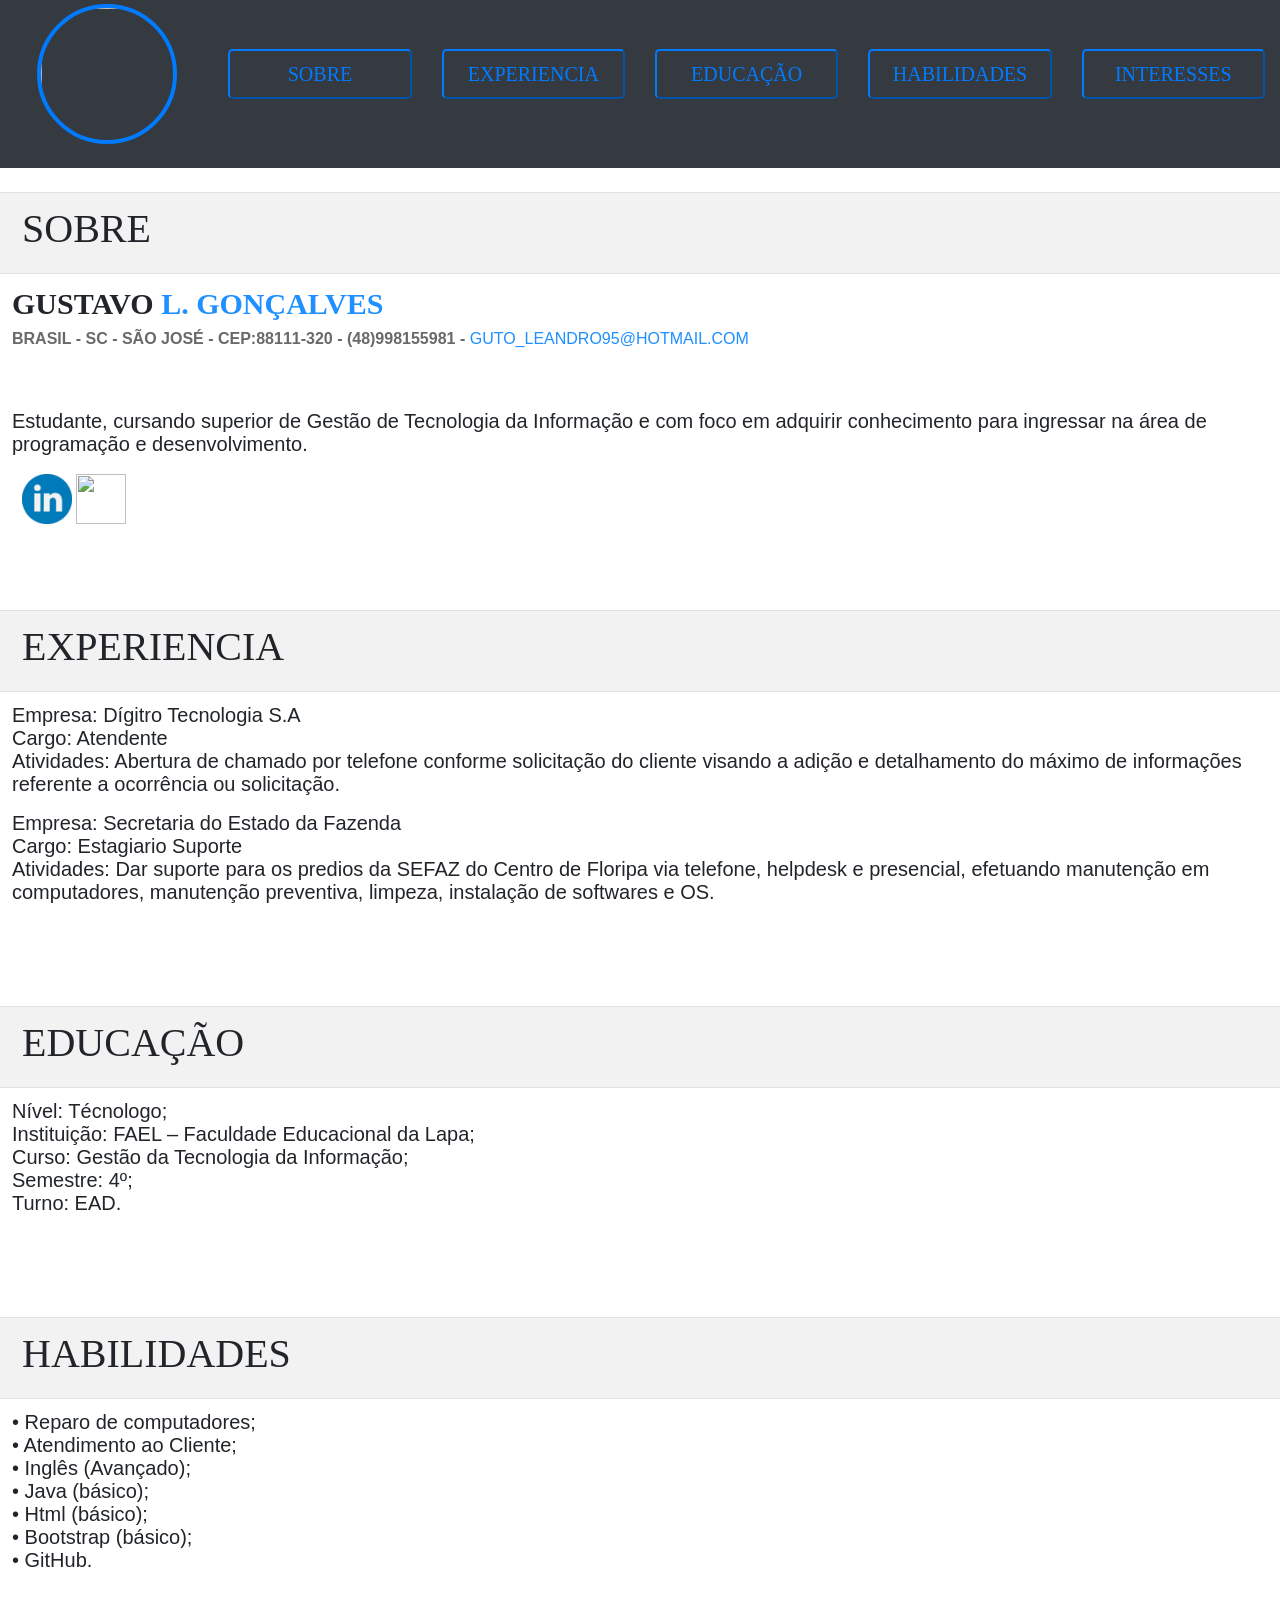
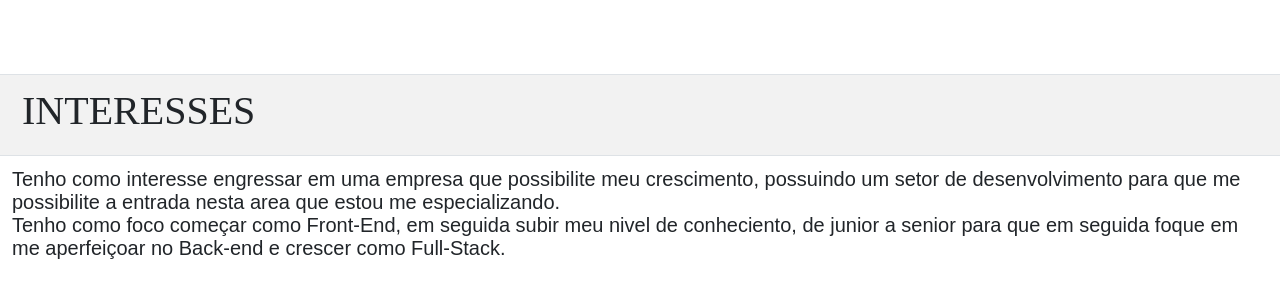
==== pages/index.html @ c0d6873c "Atualiando bootstrap para ultima versao" ====
<html>

<head>

    <meta charset="UTF-8" />
    <meta name="viewport" content="width=device-width, initial-scale=1" />
    <meta http-equiv="X-UA-Compatible" content="ie=edge">
    <link rel="stylesheet" href="https://maxcdn.bootstrapcdn.com/bootstrap/4.3.1/css/bootstrap.min.css">
    <script src="https://code.jquery.com/jquery-3.3.1.slim.min.js" integrity="sha384-q8i/X+965DzO0rT7abK41JStQIAqVgRVzpbzo5smXKp4YfRvH+8abtTE1Pi6jizo" crossorigin="anonymous"></script>
<script src="https://cdnjs.cloudflare.com/ajax/libs/popper.js/1.14.7/umd/popper.min.js" integrity="sha384-UO2eT0CpHqdSJQ6hJty5KVphtPhzWj9WO1clHTMGa3JDZwrnQq4sF86dIHNDz0W1" crossorigin="anonymous"></script>
<script src="https://stackpath.bootstrapcdn.com/bootstrap/4.3.1/js/bootstrap.min.js" integrity="sha384-JjSmVgyd0p3pXB1rRibZUAYoIIy6OrQ6VrjIEaFf/nJGzIxFDsf4x0xIM+B07jRM" crossorigin="anonymous"></script>
    <link rel="stylesheet" href="https://maxcdn.bootstrapcdn.com/bootstrap/3.3.7/css/bootstrap-theme.min.css">
    <link rel="shortcut icon" type="imagem/x-icon" href="../favicon/favicon.ico" />
    <link rel="stylesheet" href="..css//mystyle.css">

</head>
<title>
    Meu Site
</title>

<body>
    <div class="conteiner-fluid" style="background-color: rgb(52, 58, 64)">
        <nav style="font-family: bold; width: 100%">

            <div class="row" style="width: 100%; margin-left: 0%">
                <div class="col-md-2" align="center">
                    <img class="img-fluid" width="140px" height="140px"
                        style="margin-top: 2%; border-radius: 50%;  border:solid #007bff; border-width: 4px"
                        src="https://avatars3.githubusercontent.com/u/47496523?s=400&u=682bcbedc2f1be033e151227039a6535fe7f390c&v=4">
                </div>

                <div class="col-md-2" style="margin-top: 3.8%" align="center">
                    <span>
                            <a href="#sobre">
                                    <button class="btn-lg btn-outline-primary btn-block" 
                                        style="background-color: transparent">
                                        SOBRE
                                    </button>
                                </a>
                    </span>
                </div>
                <div class="col-md-2" style="margin-top: 3.8%" align="center">
                    <span>
                            <a href="#experiencia">
                                    <button class="btn-lg btn-outline-primary btn-block" 
                                        style="background-color: transparent">
                                        EXPERIENCIA
                                    </button>
                                </a>
                    </span>
                </div>
                <div class="col-md-2" style="margin-top: 3.8%" align="center">
                    <span>
                            <a href="#educacao">
                                    <button class="btn-lg btn-outline-primary btn-block"
                                        style="background-color: transparent">
                                        EDUCAÇÃO
                                    </button>
                                </a>
                    </span>
                </div>
                <div class="col-md-2" style="margin-top: 3.8%" align="center">
                    <span>
                            <a href="#habilidades">
                                    <button class="btn-lg btn-outline-primary btn-block" 
                                        style="background-color: transparent">
                                        HABILIDADES
                                    </button>
                                </a>
                    </span>
                </div>
                <div class="col-md-2" style="margin-top: 3.8%" align="center">
                    <span>
                        <a href="#interesses">
                            <button class="btn-lg btn-outline-primary btn-block" 
                                style="background-color: transparent">
                                INTERESSES
                            </button>
                        </a>
                    </span>
                </div>


            </div>
            <br>

        </nav>
    </div>
    <div class="conteiner-fluid" style="margin-top: 0px;">




        <div style="margin-left: 0px;">
            <table class="table table-hover table-striped">

                <section id="sobre">
                    <tr>
                        <th>
                            <h1 style="font-family:'Times New Roman', Times, serif; margin-left: 10px">
                                SOBRE
                            </h1>
                        </th>
                    </tr>
                    <br>
                    <tr>
                        <td>
                            <h1 style="font-size: 30px; font-family:bold">
                                <strong>GUSTAVO</strong>

                                <span style="font-size: 30px; color: dodgerblue">
                                    <strong>L. GONÇALVES</strong>

                                </span>
                            </h1>

                            <div>
                                <span style="color: dimgray">
                                    <Strong> BRASIL - SC - SÃO JOSÉ - CEP:88111-320 - (48)998155981 -</Strong>
                                </span>
                                <span style="color: dodgerblue">
                                    GUTO_LEANDRO95@HOTMAIL.COM
                                </span>

                            </div>

                            <div class="lead" style="margin-top: 5%">

                                Estudante, cursando superior de Gestão de Tecnologia da Informação e com
                                foco em adquirir conhecimento para ingressar na área de programação e
                                desenvolvimento.


                            </div>

                            <br>
                            <a target="_blank" href="https://linkedin.com/in/gustavo-leandro-gonçalves-37b6bb128/"
                                style="margin-top: 5%; margin-left: 10px">
                                <img class="img-fluid" width="50px" height="50px"
                                    src="[data-uri]">
                            </a>
                            <a target="_blank" href="https://github.com/gustavo-lg" style="margin-top: 5%">
                                <img class="img-fluid" width="50px" height="50px"
                                    src="https://image.flaticon.com/icons/svg/25/25231.svg">
                            </a>
                        </td>
                    </tr>


                </section>
            </table>

            <table class="table table-hover table-striped">
                <section id="experiencia" style="margin-top: 25px; margin-bottom: 50px">
                    <tr>
                        <th>
                            <h1 style="font-family:'Times New Roman', Times, serif; margin-left: 10px">
                                EXPERIENCIA
                            </h1>
                        </th>
                    </tr>
                    <BR>
                    <tr>
                        <td>


                            <p class="lead">
                                <b>Empresa:</b> Dígitro Tecnologia S.A
                                <br>
                                <b> Cargo:</b> Atendente
                                <br>
                                <b> Atividades:</b> Abertura de chamado por telefone conforme solicitação do
                                cliente
                                visando
                                a
                                adição e detalhamento do máximo de informações referente a ocorrência ou
                                solicitação.
                            </p>

                            <p class="lead">
                                <b> Empresa:</b> Secretaria do Estado da Fazenda
                                <br>
                                <b> Cargo:</b> Estagiario Suporte
                                <br>
                                <b> Atividades:</b> Dar suporte para os predios da SEFAZ do Centro de Floripa via
                                telefone,
                                helpdesk e presencial, efetuando manutenção em computadores, manutenção
                                preventiva,
                                limpeza, instalação de softwares e OS.
                            </p>


                        </td>
                    </tr>
                </section>
            </table>

            <table class="table table-hover table-striped">
                <section id="educacao" style="margin-top: 25px; margin-bottom: 50px">
                    <tr>
                        <th>
                            <h1 style="font-family:'Times New Roman', Times, serif; margin-left: 10px">
                                EDUCAÇÃO
                            </h1>
                        </th>
                    </tr>
                    <BR>
                    <tr>
                        <td>

                            <p class="lead">
                                Nível: Técnologo;
                                <br>
                                Instituição: FAEL – Faculdade Educacional da Lapa;
                                <br>
                                Curso: Gestão da Tecnologia da Informação;
                                <br>
                                Semestre: 4º;
                                <br>
                                Turno: EAD.

                            </p>

                        </td>
                    </tr>
                </section>
            </table>

            <table class="table table-hover table-striped">
                <section id="habilidades" style="margin-top: 25px; margin-bottom: 50px">
                    <tr>
                        <th>
                            <h1 style="font-family:'Times New Roman', Times, serif; margin-left: 10px">
                                HABILIDADES
                            </h1>
                        </th>
                    </tr>
                    <BR>
                    <tr>
                        <td>

                            <p class="lead">
                                • Reparo de computadores;
                                <br>
                                • Atendimento ao Cliente;
                                <br>
                                • Inglês (Avançado);
                                <br>
                                • Java (básico);
                                <br>
                                • Html (básico);
                                <br>
                                • Bootstrap (básico);
                                <br>
                                • GitHub.

                            </p>

                        </td>
                    </tr>
                </section>
            </table>

            <table class="table table-hover table-striped">
                <section id="interesses" style="margin-top: 25px; margin-bottom: 50px">
                    <tr>
                        <th>
                            <h1 style="font-family:'Times New Roman', Times, serif; margin-left: 10px">
                                INTERESSES
                            </h1>
                        </th>

                    </tr>
                    <BR>
                    <tr>
                        <td>

                            <p class="lead">
                                Tenho como interesse engressar em uma empresa que possibilite meu crescimento,
                                possuindo um setor de desenvolvimento para que me possibilite a entrada
                                nesta area que estou me especializando.
                                <br>
                                Tenho como foco começar como Front-End, em seguida subir meu nivel de
                                conheciento,
                                de junior a senior para que em seguida foque em me aperfeiçoar no Back-end e
                                crescer
                                como Full-Stack.

                            </p>

                        </td>
                    </tr>
                </section>
            </table>

        </div>

    </div>

</body>



</html>
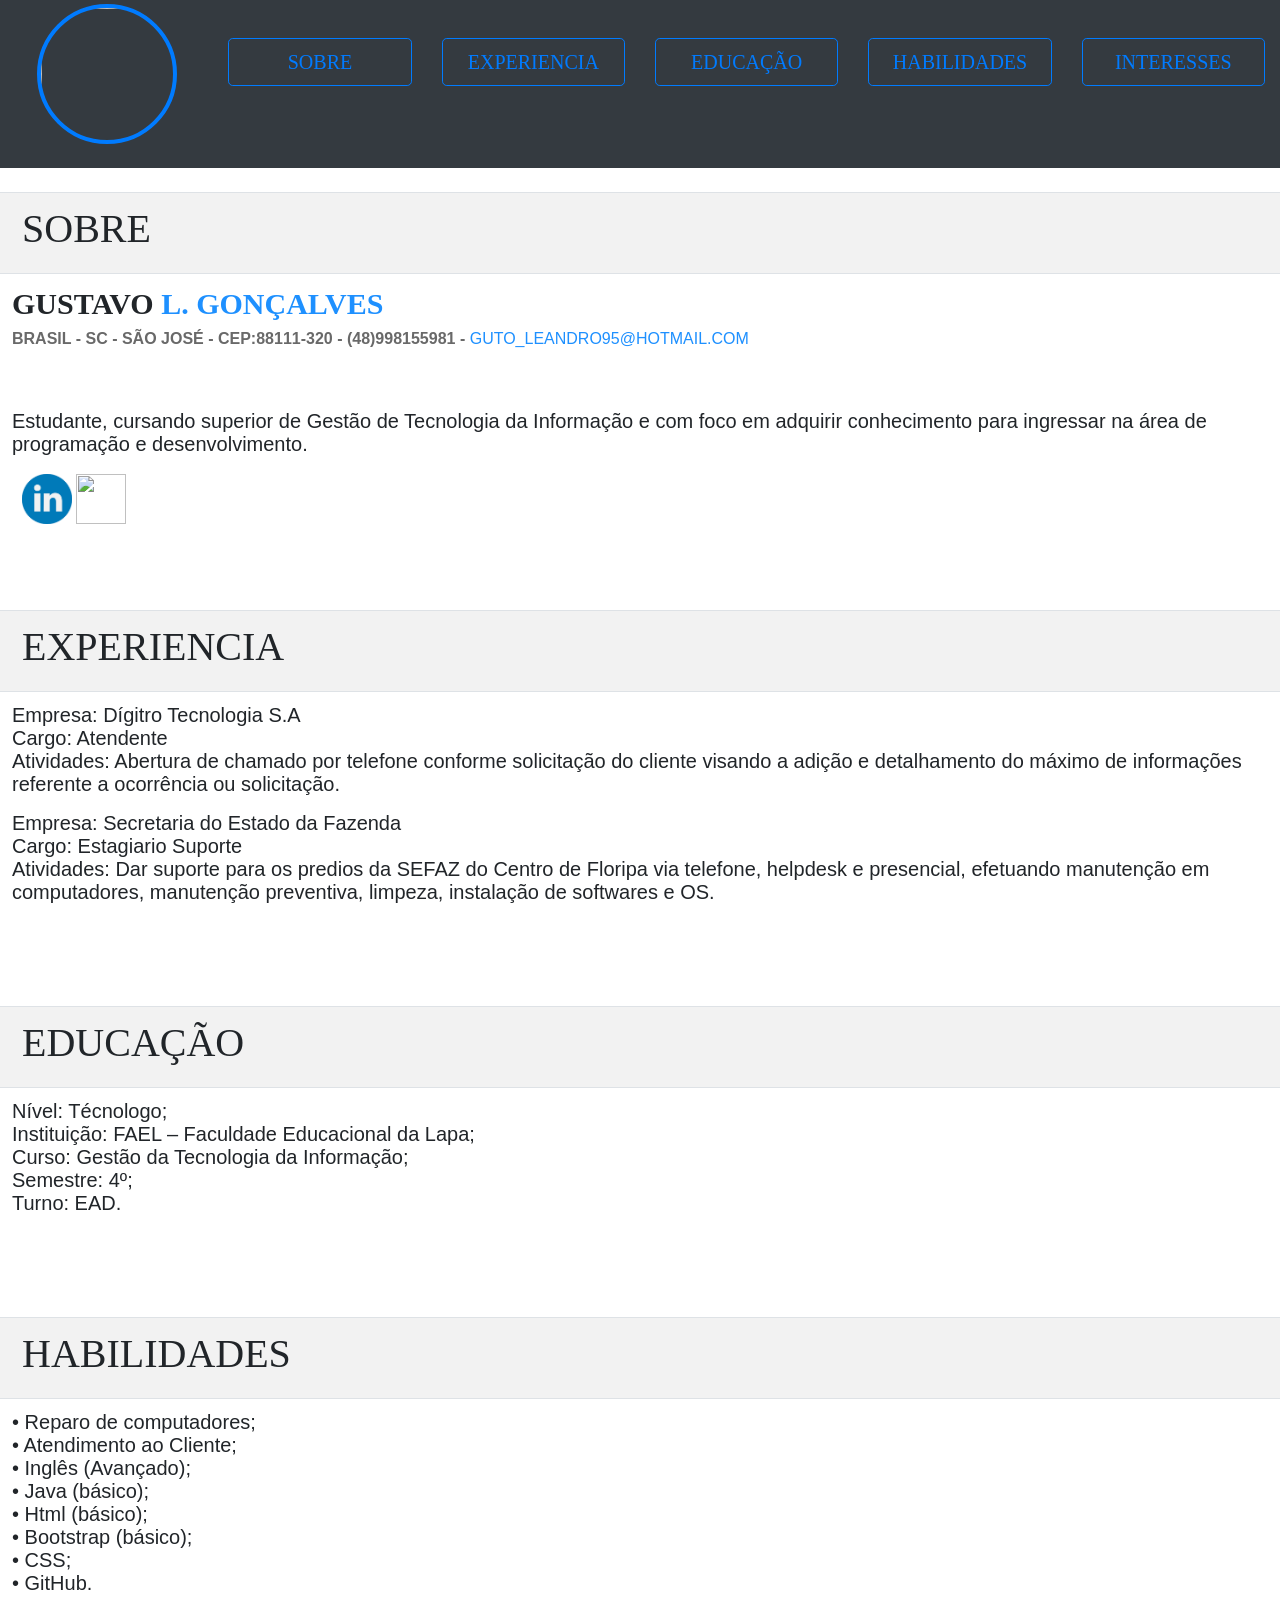
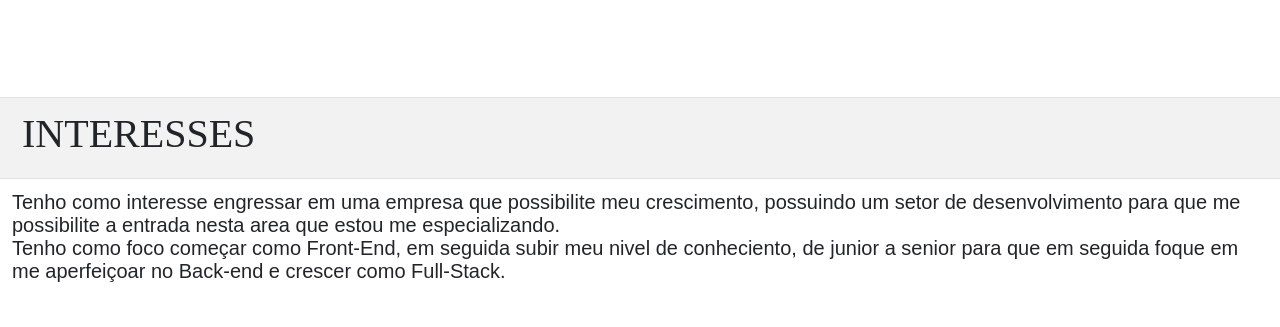
==== commit 6c690c96: "Corrigindo btn para funcionalidade outline e btn-lg funcionarem corretamente." ====
--- a/pages/index.html
+++ b/pages/index.html
@@ -6,9 +6,15 @@
     <meta name="viewport" content="width=device-width, initial-scale=1" />
     <meta http-equiv="X-UA-Compatible" content="ie=edge">
     <link rel="stylesheet" href="https://maxcdn.bootstrapcdn.com/bootstrap/4.3.1/css/bootstrap.min.css">
-    <script src="https://code.jquery.com/jquery-3.3.1.slim.min.js" integrity="sha384-q8i/X+965DzO0rT7abK41JStQIAqVgRVzpbzo5smXKp4YfRvH+8abtTE1Pi6jizo" crossorigin="anonymous"></script>
-<script src="https://cdnjs.cloudflare.com/ajax/libs/popper.js/1.14.7/umd/popper.min.js" integrity="sha384-UO2eT0CpHqdSJQ6hJty5KVphtPhzWj9WO1clHTMGa3JDZwrnQq4sF86dIHNDz0W1" crossorigin="anonymous"></script>
-<script src="https://stackpath.bootstrapcdn.com/bootstrap/4.3.1/js/bootstrap.min.js" integrity="sha384-JjSmVgyd0p3pXB1rRibZUAYoIIy6OrQ6VrjIEaFf/nJGzIxFDsf4x0xIM+B07jRM" crossorigin="anonymous"></script>
+    <script src="https://code.jquery.com/jquery-3.3.1.slim.min.js"
+        integrity="sha384-q8i/X+965DzO0rT7abK41JStQIAqVgRVzpbzo5smXKp4YfRvH+8abtTE1Pi6jizo"
+        crossorigin="anonymous"></script>
+    <script src="https://cdnjs.cloudflare.com/ajax/libs/popper.js/1.14.7/umd/popper.min.js"
+        integrity="sha384-UO2eT0CpHqdSJQ6hJty5KVphtPhzWj9WO1clHTMGa3JDZwrnQq4sF86dIHNDz0W1"
+        crossorigin="anonymous"></script>
+    <script src="https://stackpath.bootstrapcdn.com/bootstrap/4.3.1/js/bootstrap.min.js"
+        integrity="sha384-JjSmVgyd0p3pXB1rRibZUAYoIIy6OrQ6VrjIEaFf/nJGzIxFDsf4x0xIM+B07jRM"
+        crossorigin="anonymous"></script>
     <link rel="stylesheet" href="https://maxcdn.bootstrapcdn.com/bootstrap/3.3.7/css/bootstrap-theme.min.css">
     <link rel="shortcut icon" type="imagem/x-icon" href="../favicon/favicon.ico" />
     <link rel="stylesheet" href="..css//mystyle.css">
@@ -22,62 +28,28 @@
     <div class="conteiner-fluid" style="background-color: rgb(52, 58, 64)">
         <nav style="font-family: bold; width: 100%">
 
-            <div class="row" style="width: 100%; margin-left: 0%">
-                <div class="col-md-2" align="center">
-                    <img class="img-fluid" width="140px" height="140px"
+            <div class="row" style="width: 100%; margin-left: 0%" align="center">
+                <div id="center" class="col-md-2">
+                    <img id="center" class="img-fluid" width="140px" height="140px"
                         style="margin-top: 2%; border-radius: 50%;  border:solid #007bff; border-width: 4px"
                         src="https://avatars3.githubusercontent.com/u/47496523?s=400&u=682bcbedc2f1be033e151227039a6535fe7f390c&v=4">
                 </div>
 
-                <div class="col-md-2" style="margin-top: 3.8%" align="center">
-                    <span>
-                            <a href="#sobre">
-                                    <button class="btn-lg btn-outline-primary btn-block" 
-                                        style="background-color: transparent">
-                                        SOBRE
-                                    </button>
-                                </a>
-                    </span>
-                </div>
-                <div class="col-md-2" style="margin-top: 3.8%" align="center">
-                    <span>
-                            <a href="#experiencia">
-                                    <button class="btn-lg btn-outline-primary btn-block" 
-                                        style="background-color: transparent">
-                                        EXPERIENCIA
-                                    </button>
-                                </a>
-                    </span>
-                </div>
-                <div class="col-md-2" style="margin-top: 3.8%" align="center">
-                    <span>
-                            <a href="#educacao">
-                                    <button class="btn-lg btn-outline-primary btn-block"
-                                        style="background-color: transparent">
-                                        EDUCAÇÃO
-                                    </button>
-                                </a>
-                    </span>
-                </div>
-                <div class="col-md-2" style="margin-top: 3.8%" align="center">
-                    <span>
-                            <a href="#habilidades">
-                                    <button class="btn-lg btn-outline-primary btn-block" 
-                                        style="background-color: transparent">
-                                        HABILIDADES
-                                    </button>
-                                </a>
-                    </span>
-                </div>
-                <div class="col-md-2" style="margin-top: 3.8%" align="center">
-                    <span>
-                        <a href="#interesses">
-                            <button class="btn-lg btn-outline-primary btn-block" 
-                                style="background-color: transparent">
-                                INTERESSES
-                            </button>
-                        </a>
-                    </span>
+                <div class="col-md-2" style="margin-top: 3%" align="center" >
+                    
+                    <button onclick="location.href='#sobre'" class="btn btn-outline-primary btn-block btn-lg"> SOBRE </button>
+                </div>
+                <div class="col-md-2" style="margin-top: 3%" align="center">
+                        <button onclick="location.href='#experiencia'" class="btn btn-outline-primary btn-block btn-lg"> EXPERIENCIA </button>
+                </div>
+                <div class="col-md-2" style="margin-top: 3%" align="center">
+                        <button onclick="location.href='#educacao'" class="btn btn-outline-primary btn-block btn-lg"> EDUCAÇÃO </button>
+                </div>
+                <div class="col-md-2" style="margin-top: 3%" align="center">
+                        <button onclick="location.href='#habilidades'" class="btn btn-outline-primary btn-block btn-lg"> HABILIDADES </button>
+                </div>
+                <div class="col-md-2" style="margin-top: 3%" align="center">
+                        <button onclick="location.href='#interesses'" class="btn btn-outline-primary btn-block btn-lg"> INTERESSES </button>
                 </div>
 
 
@@ -252,6 +224,8 @@
                                 <br>
                                 • Bootstrap (básico);
                                 <br>
+                                • CSS;
+                                <br>
                                 • GitHub.
 
                             </p>
@@ -296,6 +270,7 @@
         </div>
 
     </div>
+    
 
 </body>
 
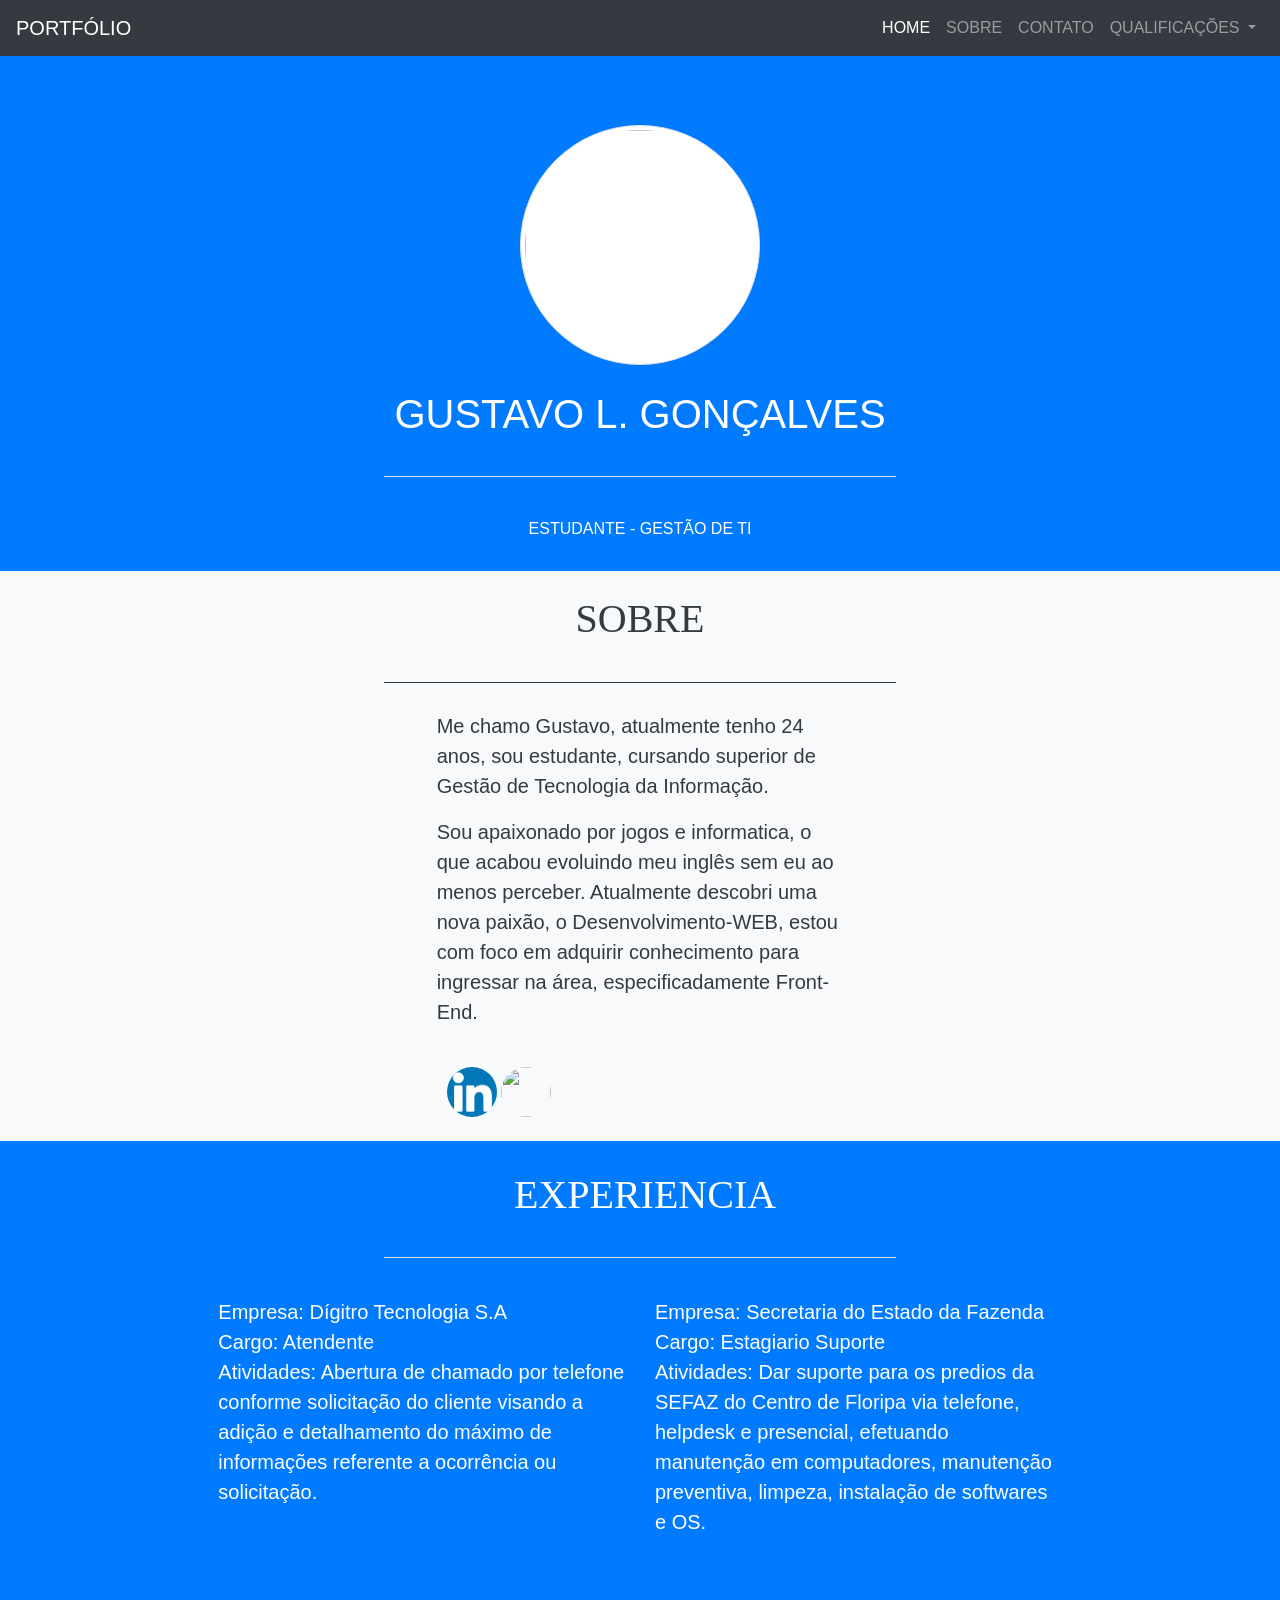
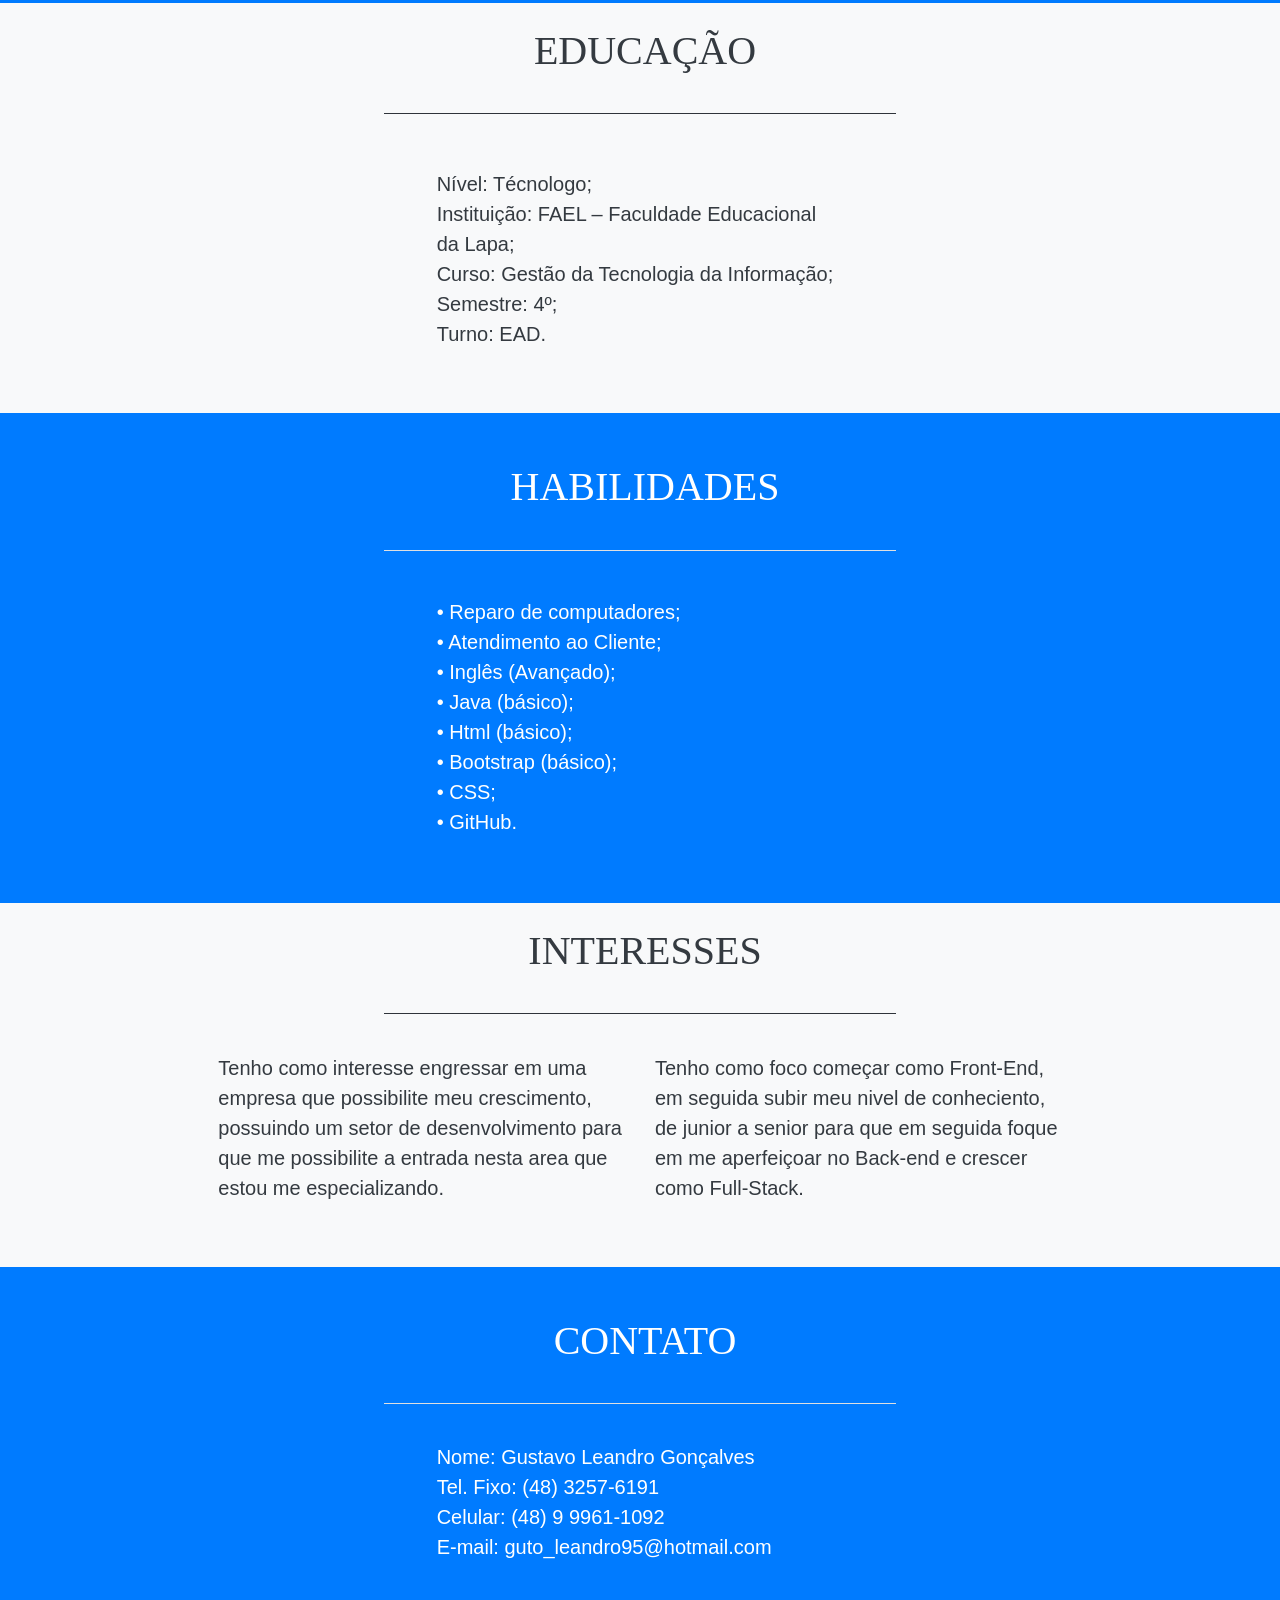
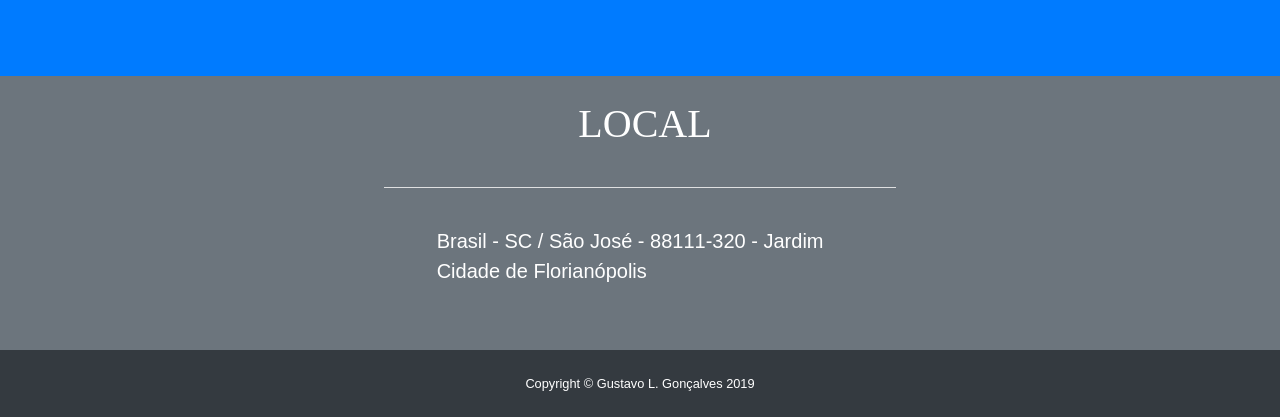
==== commit b09022ef: "Modificando toda a interface e adicionando navbar" ====
--- a/pages/index.html
+++ b/pages/index.html
@@ -19,258 +19,307 @@
     <link rel="shortcut icon" type="imagem/x-icon" href="../favicon/favicon.ico" />
     <link rel="stylesheet" href="..css//mystyle.css">
 
+    <style>
+        .container-fluid {
+            padding: 0px;
+        }
+    </style>
 </head>
 <title>
     Meu Site
 </title>
 
 <body>
-    <div class="conteiner-fluid" style="background-color: rgb(52, 58, 64)">
-        <nav style="font-family: bold; width: 100%">
-
-            <div class="row" style="width: 100%; margin-left: 0%" align="center">
-                <div id="center" class="col-md-2">
-                    <img id="center" class="img-fluid" width="140px" height="140px"
-                        style="margin-top: 2%; border-radius: 50%;  border:solid #007bff; border-width: 4px"
-                        src="https://avatars3.githubusercontent.com/u/47496523?s=400&u=682bcbedc2f1be033e151227039a6535fe7f390c&v=4">
-                </div>
-
-                <div class="col-md-2" style="margin-top: 3%" align="center" >
-                    
-                    <button onclick="location.href='#sobre'" class="btn btn-outline-primary btn-block btn-lg"> SOBRE </button>
-                </div>
-                <div class="col-md-2" style="margin-top: 3%" align="center">
-                        <button onclick="location.href='#experiencia'" class="btn btn-outline-primary btn-block btn-lg"> EXPERIENCIA </button>
-                </div>
-                <div class="col-md-2" style="margin-top: 3%" align="center">
-                        <button onclick="location.href='#educacao'" class="btn btn-outline-primary btn-block btn-lg"> EDUCAÇÃO </button>
-                </div>
-                <div class="col-md-2" style="margin-top: 3%" align="center">
-                        <button onclick="location.href='#habilidades'" class="btn btn-outline-primary btn-block btn-lg"> HABILIDADES </button>
-                </div>
-                <div class="col-md-2" style="margin-top: 3%" align="center">
-                        <button onclick="location.href='#interesses'" class="btn btn-outline-primary btn-block btn-lg"> INTERESSES </button>
-                </div>
-
-
-            </div>
-            <br>
-
-        </nav>
+
+    <nav class="navbar navbar-expand-md navbar-dark bg-dark fixed-top">
+        <a class="navbar-brand" href="#">
+            PORTFÓLIO
+        </a>
+        <button class="navbar-toggler" type="button" data-toggle="collapse" data-target="#menu" aria-controls="menu"
+            aria-expanded="false" aria-label="Alterna navegação">
+            MENU
+            <span class="navbar-toggler-icon"></span>
+        </button>
+        <div class="collapse navbar-collapse" id="menu">
+            <ul class="navbar-nav ml-md-auto">
+                <li class="nav-item active">
+                    <a class="nav-link" href="#">HOME <span class="sr-only">(Página atual)</span></a>
+                </li>
+                <li class="nav-item">
+                    <a class="nav-link" href="#sobre">SOBRE</a>
+                </li>
+                <li class="nav-item">
+                    <a class="nav-link" href="#contato">CONTATO</a>
+                </li>
+                <li class="nav-item dropdown">
+                    <a class="nav-link dropdown-toggle" href="#" id="menuLink" role="button" data-toggle="dropdown"
+                        aria-haspopup="true" aria-expanded="false">
+                        QUALIFICAÇÕES
+                    </a>
+                    <div class="dropdown-menu" aria-labelledby="menuLink">
+                        <a class="dropdown-item" href="#experiencia">EXPERIENCIA</a>
+                        <a class="dropdown-item" href="#educacao">EDUCAÇÃO</a>
+                        <a class="dropdown-item" href="#habilidades">HABILIDADES</a>
+                        <a class="dropdown-item" href="#interesses">INTERESSES</a>
+                    </div>
+                </li>
+            </ul>
+        </div>
+    </nav>
+
+    <div class="container-fluid align-items-center bg-primary text-white text-center">
+        <div id="center" align="center">
+            <img style="margin-top: 125px" class="rounded-circle img-thumbnail" id="center" class="img-fluid"
+                width="240px" height="240px"
+                src="https://avatars3.githubusercontent.com/u/47496523?s=400&u=682bcbedc2f1be033e151227039a6535fe7f390c&v=4">
+        </div>
+        <h1 align="center" style="padding-top: 25px" class="text-uppercase mb-0">Gustavo L. Gonçalves
+        </h1>
+        <hr width="40%" class="bg-light" style="margin-top: 3%">
+        <br>
+        <span align="center" style="margin-top: 3%" class="text-uppercase mb-0">Estudante - Gestão de TI</span>
+        <br>
+
+
+
+
+
+        <section id="sobre" class="text-dark bg-light mb-0">
+            <div class="conteiner-fluid" style="margin-top: 30px">
+                <br>
+                <h1 style="font-family:'Times New Roman', Times, serif">
+                    SOBRE
+                </h1>
+                <hr width="40%" class="bg-dark" style="margin-top: 3%">
+
+                <div class="row text-left">
+                    <div class="col-md-4 ml-auto mr-auto">
+                        <p class="lead" style="margin-top: 3%">
+                            Me chamo Gustavo, atualmente tenho 24 anos, sou estudante, cursando superior de Gestão de
+                            Tecnologia
+                            da Informação.
+                        </p>
+                        <p class="lead" style="margin-top: 3%">
+                            Sou apaixonado por jogos e informatica, o que acabou evoluindo meu inglês sem eu ao menos
+                            perceber.
+                            Atualmente descobri uma nova paixão, o Desenvolvimento-WEB, estou com
+                            foco em adquirir conhecimento para ingressar na área,
+                            especificadamente Front-End.
+
+
+                        </p>
+
+                        <br>
+                        <a target="_blank" href="https://linkedin.com/in/gustavo-leandro-gonçalves-37b6bb128/"
+                            style="margin-top: 5%; margin-left: 10px">
+                            <img class="img-fluid rounded-circle" width="50px" height="50px"
+                                src="[data-uri]">
+                        </a>
+                        <a target="_blank" href="https://github.com/gustavo-lg" style="margin-top: 5%">
+                            <img class="img-fluid rounded-circle" width="50px" height="50px"
+                                src="https://image.flaticon.com/icons/svg/25/25231.svg">
+                        </a>
+                    </div>
+                </div>
+            </div>
+            <br>
+        </section>
+
+        <section id="experiencia" style="margin-top: 25px; margin-bottom: 50px">
+            <div class="conteiner-fluid text-left" style="margin-top: 30px">
+                <h1 class="text-center" style="font-family:'Times New Roman', Times, serif; margin-left: 10px">
+                    EXPERIENCIA
+                </h1>
+                <hr width="40%" class="bg-light" style="margin-top: 3%">
+
+
+                <div class="row" style="margin-top: 3%">
+                    <div class="col-md-4 ml-auto">
+                        <p class="lead">
+                            <b>Empresa:</b> Dígitro Tecnologia S.A
+                            <br>
+                            <b> Cargo:</b> Atendente
+                            <br>
+                            <b> Atividades:</b> Abertura de chamado por telefone conforme solicitação do
+                            cliente
+                            visando
+                            a
+                            adição e detalhamento do máximo de informações referente a ocorrência ou
+                            solicitação.
+                        </p>
+                    </div>
+                    <div class="col-md-4 mr-auto">
+                        <p class="lead">
+                            <b> Empresa:</b> Secretaria do Estado da Fazenda
+                            <br>
+                            <b> Cargo:</b> Estagiario Suporte
+                            <br>
+                            <b> Atividades:</b> Dar suporte para os predios da SEFAZ do Centro de Floripa via
+                            telefone,
+                            helpdesk e presencial, efetuando manutenção em computadores, manutenção
+                            preventiva,
+                            limpeza, instalação de softwares e OS.
+                        </p>
+
+                    </div>
+                </div>
+        </section>
+
+
+
+        <section id="educacao" style="margin-top: 25px; margin-bottom: 50px">
+            <div class="conteiner-fluid text-left bg-light text-dark">
+                <br>
+                <h1 class="text-center" style="font-family:'Times New Roman', Times, serif; margin-left: 10px;">
+                    EDUCAÇÃO
+                </h1>
+                <hr width="40%" class="bg-dark" style="margin-top: 3%">
+
+                <div class="row">
+                    <div class="col-md-4 mr-auto ml-auto" style="margin-top: 3%">
+                        <p class="lead">
+                            <b> Nível:</b> Técnologo;
+                            <br>
+                            <b>Instituição:</b> FAEL – Faculdade Educacional da Lapa;
+                            <br>
+                            <b> Curso:</b> Gestão da Tecnologia da Informação;
+                            <br>
+                            <b> Semestre:</b> 4º;
+                            <br>
+                            <b> Turno:</b> EAD.
+
+                        </p>
+                    </div>
+                </div>
+                <br>
+                <br>
+            </div>
+
+        </section>
+
+
+
+        <section id="habilidades" style="margin-top: 25px; margin-bottom: 50px">
+
+            <h1 style="font-family:'Times New Roman', Times, serif; margin-left: 10px">
+                HABILIDADES
+            </h1>
+            <hr width="40%" class="bg-light" style="margin-top: 3%">
+
+            <div class="row text-left">
+                <div class="col-md-4 mr-auto ml-auto" style="margin-top: 30px">
+                    <p class="lead">
+                        • Reparo de computadores;
+                        <br>
+                        • Atendimento ao Cliente;
+                        <br>
+                        • Inglês (Avançado);
+                        <br>
+                        • Java (básico);
+                        <br>
+                        • Html (básico);
+                        <br>
+                        • Bootstrap (básico);
+                        <br>
+                        • CSS;
+                        <br>
+                        • GitHub.
+
+                    </p>
+                </div>
+            </div>
+        </section>
+
+
+        <section class="bg-light text-dark" id="interesses" style="margin-top: 25px; margin-bottom: 50px">
+            <br>
+            <h1 style="font-family:'Times New Roman', Times, serif; margin-left: 10px">
+                INTERESSES
+            </h1>
+            <hr width="40%" class="bg-dark" style="margin-top: 3%">
+
+            <div class="row text-left" style="margin-top: 3%">
+                <div class="col-md-4 ml-auto">
+
+                    <p class="lead">
+                        Tenho como interesse engressar em uma empresa que possibilite meu crescimento,
+                        possuindo um setor de desenvolvimento para que me possibilite a entrada
+                        nesta area que estou me especializando.
+                    </p>
+                </div>
+                <div class="col-md-4 mr-auto">
+                    <p class="lead">
+                        Tenho como foco começar como Front-End, em seguida subir meu nivel de
+                        conheciento,
+                        de junior a senior para que em seguida foque em me aperfeiçoar no Back-end e
+                        crescer
+                        como Full-Stack.
+
+                    </p>
+                    <br>
+                    <br>
+                </div>
+            </div>
+        </section>
+
+        <section id="contato" style="margin-top: 25px; margin-bottom: 50px">
+            <div class="conteiner-fluid text-left" style="margin-top: 30px">
+                <h1 class="text-center" style="font-family:'Times New Roman', Times, serif; margin-left: 10px">
+                    CONTATO
+                </h1>
+                <hr width="40%" class="bg-light" style="margin-top: 3%">
+
+
+                <div class="row text-left" style="margin-top: 3%">
+                    <div class="col-md-4 mr-auto ml-auto">
+                        <p class="lead">
+                            <b> Nome:</b> Gustavo Leandro Gonçalves
+                            <br>
+                            <b> Tel. Fixo:</b> (48) 3257-6191
+                            <br>
+                            <b> Celular:</b> (48) 9 9961-1092
+                            <br>
+                            <b> E-mail:</b> guto_leandro95@hotmail.com
+                        </p>
+                        <br><br>
+                    </div>
+                </div>
+            </div>
+        </section>
+        <div class="conteiner-fluid text-left bg-secondary" style="margin-top: 30px">
+            <br>
+            <h1 class="text-center" style="font-family:'Times New Roman', Times, serif; margin-left: 10px">
+                LOCAL
+            </h1>
+            <hr width="40%" class="bg-light" style="margin-top: 3%">
+
+
+            <div class="row text-left" style="margin-top: 3%">
+                <div class="col-md-4 mr-auto ml-auto">
+                    <p class="lead">
+                        Brasil - SC / São José - 88111-320 - Jardim Cidade de Florianópolis
+
+                    </p>
+                    <br><br>
+                </div>
+            </div>
+        </div>
+
+        <div class="conteiner-fluid  bg-dark">
+            <br>
+
+
+            <div class="container">
+                <small>Copyright &copy; Gustavo L. Gonçalves 2019</small>
+            </div>
+            <br>
+
+        </div>
+
+
     </div>
-    <div class="conteiner-fluid" style="margin-top: 0px;">
-
-
-
-
-        <div style="margin-left: 0px;">
-            <table class="table table-hover table-striped">
-
-                <section id="sobre">
-                    <tr>
-                        <th>
-                            <h1 style="font-family:'Times New Roman', Times, serif; margin-left: 10px">
-                                SOBRE
-                            </h1>
-                        </th>
-                    </tr>
-                    <br>
-                    <tr>
-                        <td>
-                            <h1 style="font-size: 30px; font-family:bold">
-                                <strong>GUSTAVO</strong>
-
-                                <span style="font-size: 30px; color: dodgerblue">
-                                    <strong>L. GONÇALVES</strong>
-
-                                </span>
-                            </h1>
-
-                            <div>
-                                <span style="color: dimgray">
-                                    <Strong> BRASIL - SC - SÃO JOSÉ - CEP:88111-320 - (48)998155981 -</Strong>
-                                </span>
-                                <span style="color: dodgerblue">
-                                    GUTO_LEANDRO95@HOTMAIL.COM
-                                </span>
-
-                            </div>
-
-                            <div class="lead" style="margin-top: 5%">
-
-                                Estudante, cursando superior de Gestão de Tecnologia da Informação e com
-                                foco em adquirir conhecimento para ingressar na área de programação e
-                                desenvolvimento.
-
-
-                            </div>
-
-                            <br>
-                            <a target="_blank" href="https://linkedin.com/in/gustavo-leandro-gonçalves-37b6bb128/"
-                                style="margin-top: 5%; margin-left: 10px">
-                                <img class="img-fluid" width="50px" height="50px"
-                                    src="[data-uri]">
-                            </a>
-                            <a target="_blank" href="https://github.com/gustavo-lg" style="margin-top: 5%">
-                                <img class="img-fluid" width="50px" height="50px"
-                                    src="https://image.flaticon.com/icons/svg/25/25231.svg">
-                            </a>
-                        </td>
-                    </tr>
-
-
-                </section>
-            </table>
-
-            <table class="table table-hover table-striped">
-                <section id="experiencia" style="margin-top: 25px; margin-bottom: 50px">
-                    <tr>
-                        <th>
-                            <h1 style="font-family:'Times New Roman', Times, serif; margin-left: 10px">
-                                EXPERIENCIA
-                            </h1>
-                        </th>
-                    </tr>
-                    <BR>
-                    <tr>
-                        <td>
-
-
-                            <p class="lead">
-                                <b>Empresa:</b> Dígitro Tecnologia S.A
-                                <br>
-                                <b> Cargo:</b> Atendente
-                                <br>
-                                <b> Atividades:</b> Abertura de chamado por telefone conforme solicitação do
-                                cliente
-                                visando
-                                a
-                                adição e detalhamento do máximo de informações referente a ocorrência ou
-                                solicitação.
-                            </p>
-
-                            <p class="lead">
-                                <b> Empresa:</b> Secretaria do Estado da Fazenda
-                                <br>
-                                <b> Cargo:</b> Estagiario Suporte
-                                <br>
-                                <b> Atividades:</b> Dar suporte para os predios da SEFAZ do Centro de Floripa via
-                                telefone,
-                                helpdesk e presencial, efetuando manutenção em computadores, manutenção
-                                preventiva,
-                                limpeza, instalação de softwares e OS.
-                            </p>
-
-
-                        </td>
-                    </tr>
-                </section>
-            </table>
-
-            <table class="table table-hover table-striped">
-                <section id="educacao" style="margin-top: 25px; margin-bottom: 50px">
-                    <tr>
-                        <th>
-                            <h1 style="font-family:'Times New Roman', Times, serif; margin-left: 10px">
-                                EDUCAÇÃO
-                            </h1>
-                        </th>
-                    </tr>
-                    <BR>
-                    <tr>
-                        <td>
-
-                            <p class="lead">
-                                Nível: Técnologo;
-                                <br>
-                                Instituição: FAEL – Faculdade Educacional da Lapa;
-                                <br>
-                                Curso: Gestão da Tecnologia da Informação;
-                                <br>
-                                Semestre: 4º;
-                                <br>
-                                Turno: EAD.
-
-                            </p>
-
-                        </td>
-                    </tr>
-                </section>
-            </table>
-
-            <table class="table table-hover table-striped">
-                <section id="habilidades" style="margin-top: 25px; margin-bottom: 50px">
-                    <tr>
-                        <th>
-                            <h1 style="font-family:'Times New Roman', Times, serif; margin-left: 10px">
-                                HABILIDADES
-                            </h1>
-                        </th>
-                    </tr>
-                    <BR>
-                    <tr>
-                        <td>
-
-                            <p class="lead">
-                                • Reparo de computadores;
-                                <br>
-                                • Atendimento ao Cliente;
-                                <br>
-                                • Inglês (Avançado);
-                                <br>
-                                • Java (básico);
-                                <br>
-                                • Html (básico);
-                                <br>
-                                • Bootstrap (básico);
-                                <br>
-                                • CSS;
-                                <br>
-                                • GitHub.
-
-                            </p>
-
-                        </td>
-                    </tr>
-                </section>
-            </table>
-
-            <table class="table table-hover table-striped">
-                <section id="interesses" style="margin-top: 25px; margin-bottom: 50px">
-                    <tr>
-                        <th>
-                            <h1 style="font-family:'Times New Roman', Times, serif; margin-left: 10px">
-                                INTERESSES
-                            </h1>
-                        </th>
-
-                    </tr>
-                    <BR>
-                    <tr>
-                        <td>
-
-                            <p class="lead">
-                                Tenho como interesse engressar em uma empresa que possibilite meu crescimento,
-                                possuindo um setor de desenvolvimento para que me possibilite a entrada
-                                nesta area que estou me especializando.
-                                <br>
-                                Tenho como foco começar como Front-End, em seguida subir meu nivel de
-                                conheciento,
-                                de junior a senior para que em seguida foque em me aperfeiçoar no Back-end e
-                                crescer
-                                como Full-Stack.
-
-                            </p>
-
-                        </td>
-                    </tr>
-                </section>
-            </table>
-
-        </div>
-
     </div>
-    
+    </div>
 
 </body>
 
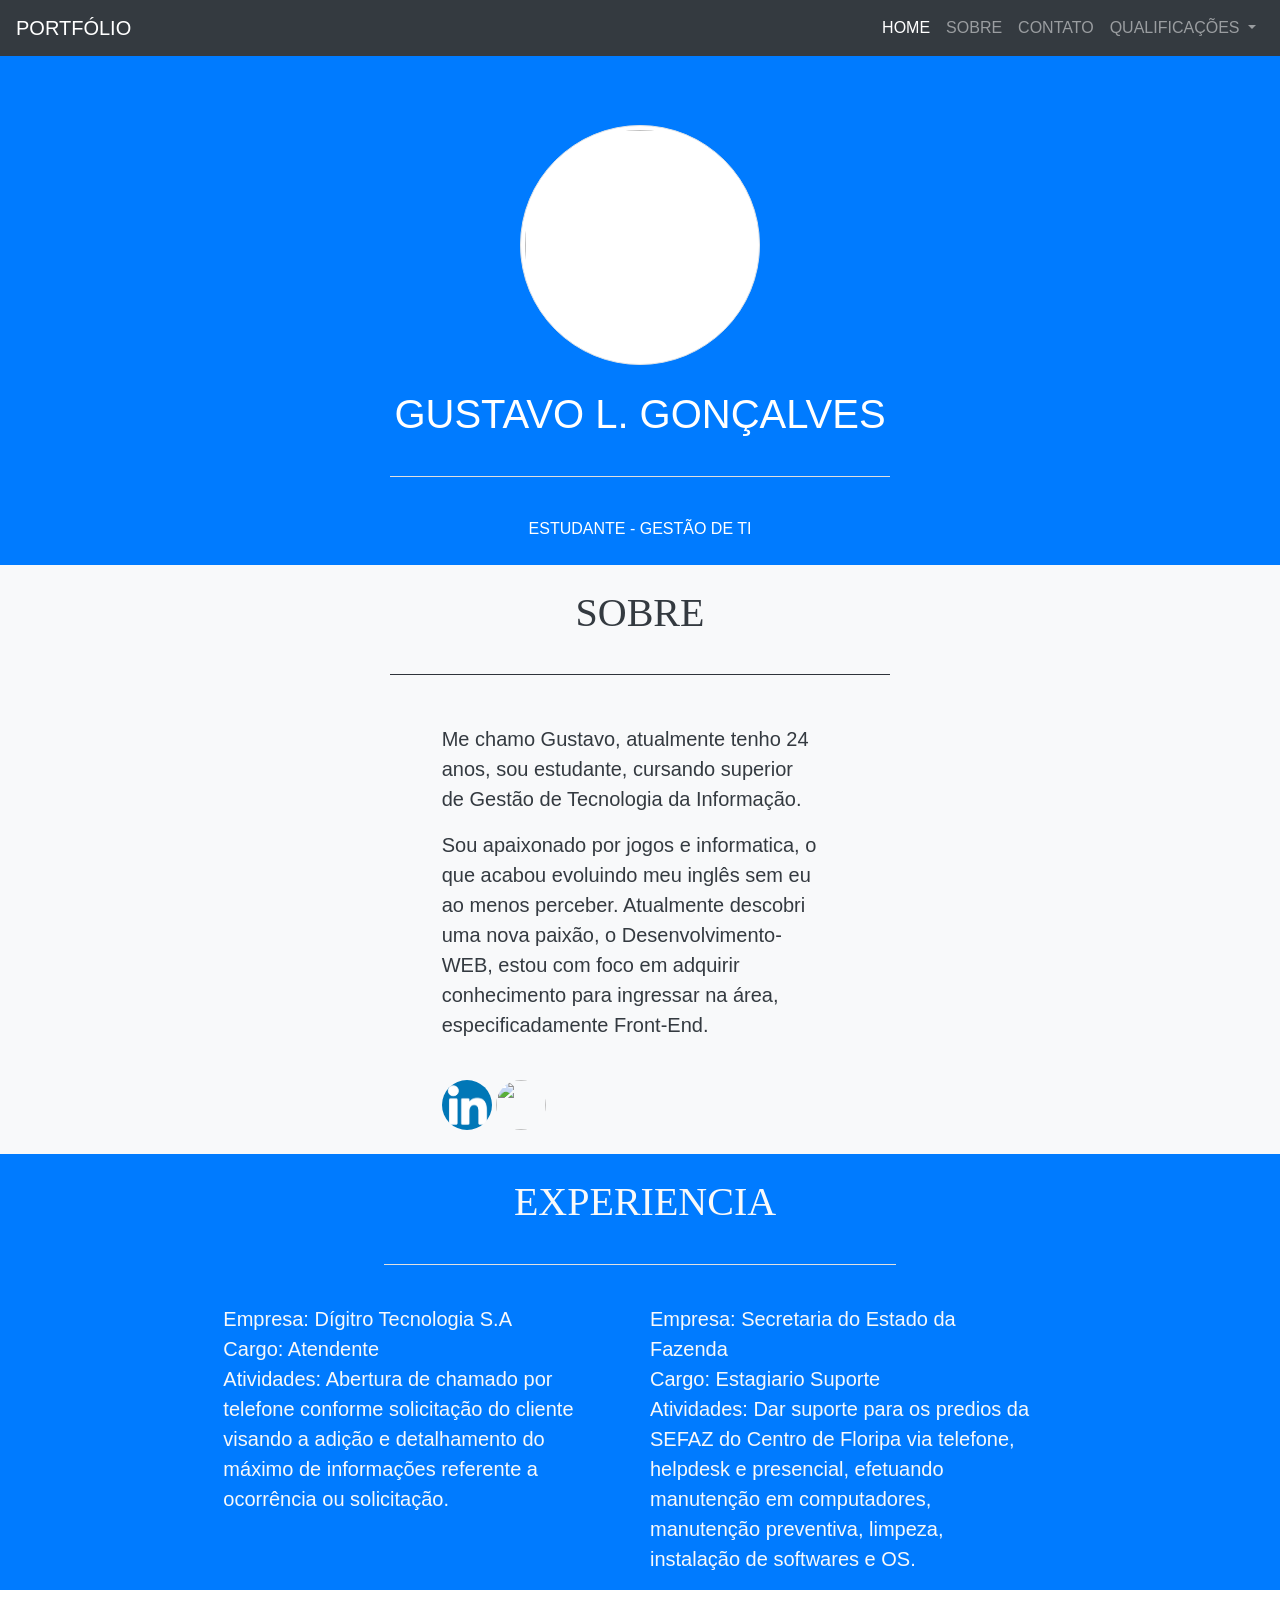
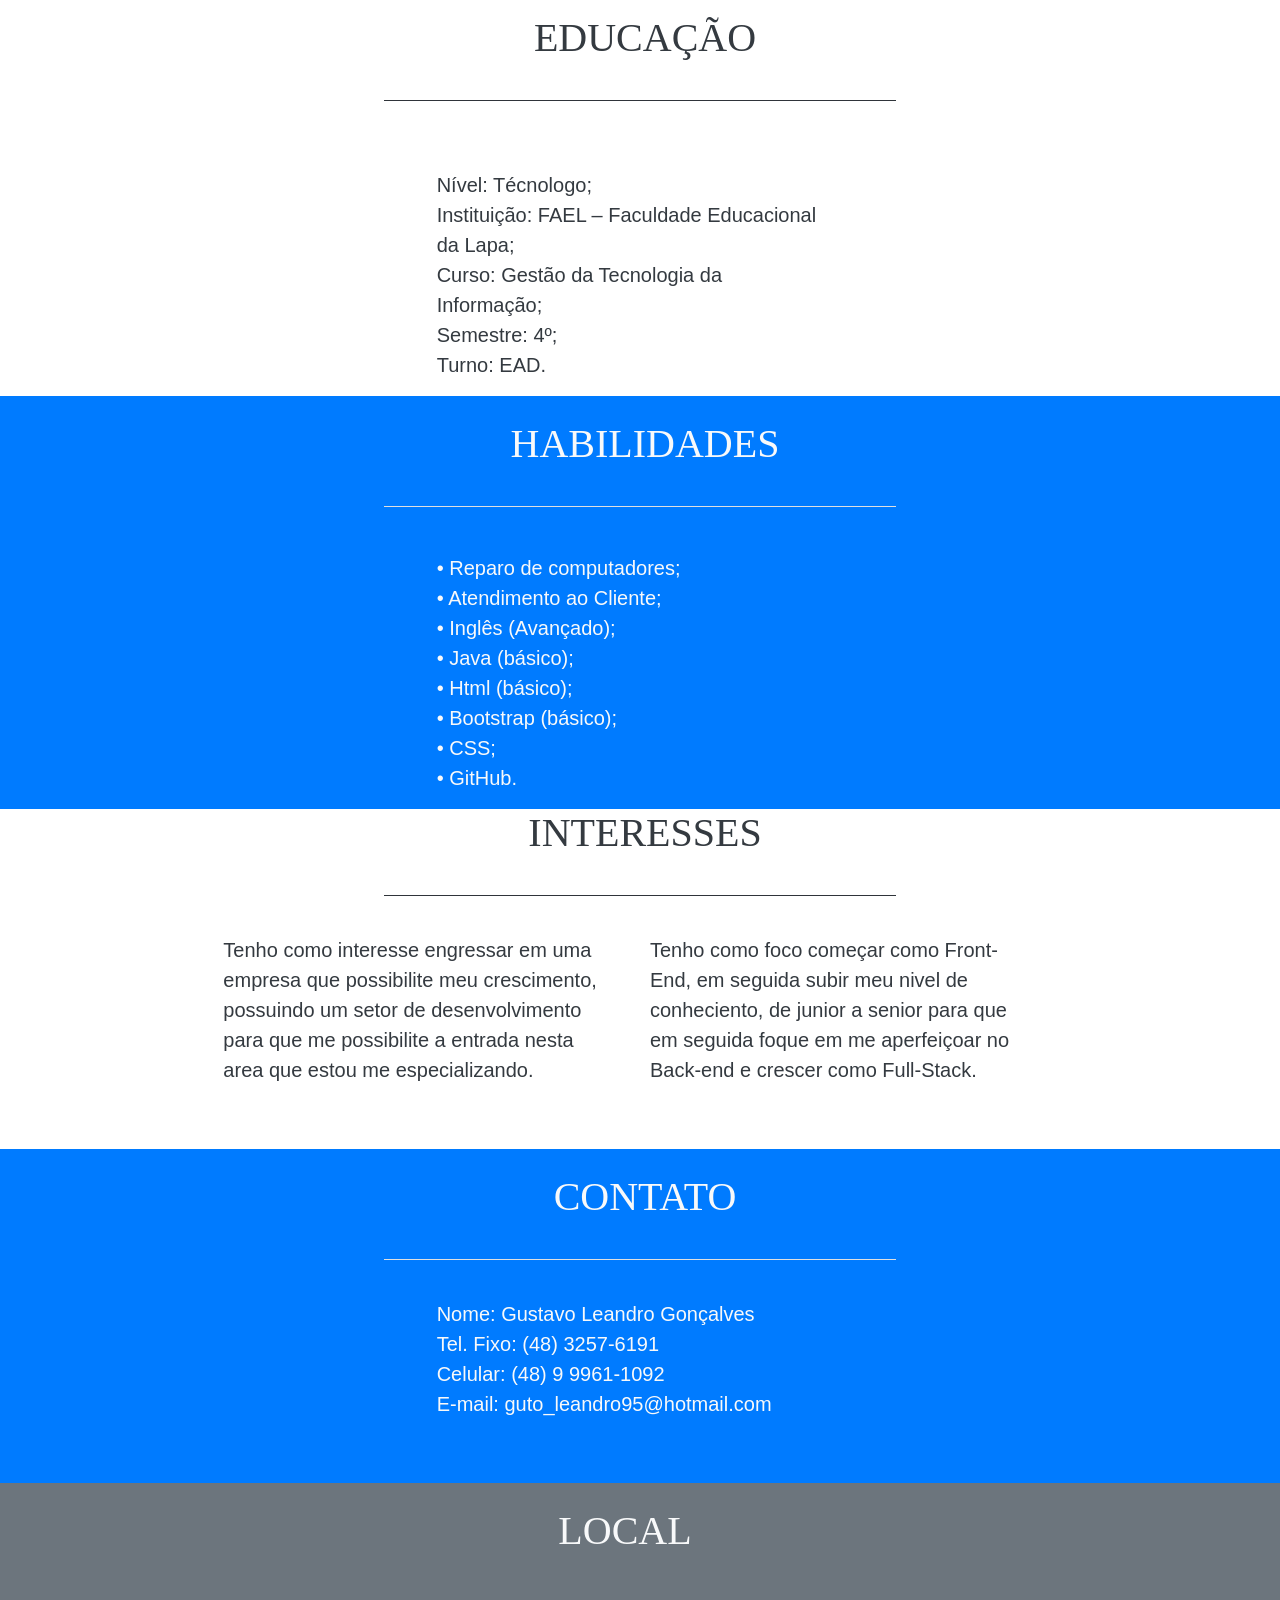
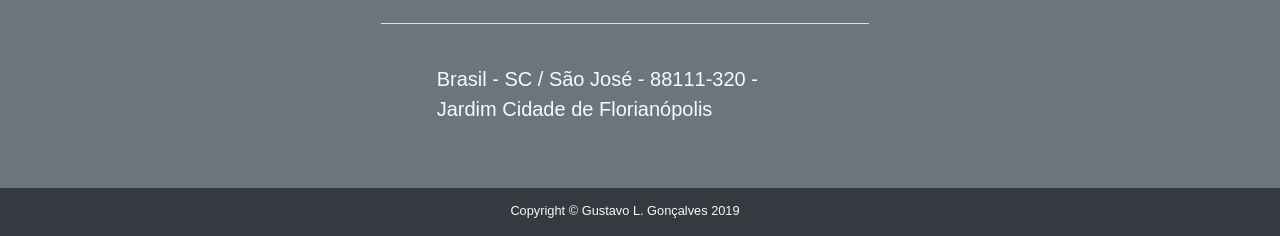
==== commit 623b3de7: "Corrigindo sections com margin left" ====
--- a/pages/index.html
+++ b/pages/index.html
@@ -20,8 +20,8 @@
     <link rel="stylesheet" href="..css//mystyle.css">
 
     <style>
-        .container-fluid {
-            padding: 0px;
+        .row {
+            width: 100%;
         }
     </style>
 </head>
@@ -79,223 +79,241 @@
         <br>
         <span align="center" style="margin-top: 3%" class="text-uppercase mb-0">Estudante - Gestão de TI</span>
         <br>
-
-
-
-
-
-        <section id="sobre" class="text-dark bg-light mb-0">
-            <div class="conteiner-fluid" style="margin-top: 30px">
-                <br>
-                <h1 style="font-family:'Times New Roman', Times, serif">
-                    SOBRE
+        <br>
+
+    </div>
+
+
+
+    <section id="sobre" class="container-fluid text-dark bg-light">
+
+        <br>
+        <h1 class="text-center" style="font-family:'Times New Roman', Times, serif">
+            SOBRE
+        </h1>
+        <hr class="bg-dark" style="margin-top: 3%; margin-bottom: 3%; width: 40%">
+        <div class="row" style="margin-top: 30px;">
+
+
+
+            <div class="col-md-4 ml-auto mr-auto">
+
+                <p class="lead" style="margin-top: 3%; margin-left: 10px">
+                    Me chamo Gustavo, atualmente tenho 24 anos, sou estudante, cursando superior de Gestão de
+                    Tecnologia
+                    da Informação.
+                </p>
+                <p class="lead" style="margin-top: 3%; margin-left: 10px">
+                    Sou apaixonado por jogos e informatica, o que acabou evoluindo meu inglês sem eu ao menos
+                    perceber.
+                    Atualmente descobri uma nova paixão, o Desenvolvimento-WEB, estou com
+                    foco em adquirir conhecimento para ingressar na área,
+                    especificadamente Front-End.
+
+
+                </p>
+
+                <br>
+                <a target="_blank" href="https://linkedin.com/in/gustavo-leandro-gonçalves-37b6bb128/"
+                    style="margin-top: 5%; margin-left: 10px">
+                    <img class="img-fluid rounded-circle" width="50px" height="50px"
+                        src="[data-uri]">
+                </a>
+                <a target="_blank" href="https://github.com/gustavo-lg" style="margin-top: 5%;">
+                    <img class="img-fluid rounded-circle" width="50px" height="50px"
+                        src="https://image.flaticon.com/icons/svg/25/25231.svg">
+
+                </a>
+
+            </div>
+
+        </div>
+        <br>
+
+    </section>
+
+    <section id="experiencia" class="conteiner-fluid text-left bg-primary text-light">
+        <br>
+        <h1 class="text-center" style="font-family:'Times New Roman', Times, serif; margin-left: 10px">
+            EXPERIENCIA
+        </h1>
+        <hr width="40%" class="bg-light" style="margin-top: 3%">
+
+
+        <div class="row" style="margin-top: 3%">
+            <div class="col-md-4 ml-auto">
+                <p class="lead" style="margin-left: 10px">
+                    <b>Empresa:</b> Dígitro Tecnologia S.A
+                    <br>
+                    <b> Cargo:</b> Atendente
+                    <br>
+                    <b> Atividades:</b> Abertura de chamado por telefone conforme solicitação do
+                    cliente
+                    visando
+                    a
+                    adição e detalhamento do máximo de informações referente a ocorrência ou
+                    solicitação.
+                </p>
+            </div>
+            <div class="col-md-4 mr-auto">
+                <p class="lead" style="margin-left: 10px">
+                    <b> Empresa:</b> Secretaria do Estado da Fazenda
+                    <br>
+                    <b> Cargo:</b> Estagiario Suporte
+                    <br>
+                    <b> Atividades:</b> Dar suporte para os predios da SEFAZ do Centro de Floripa via
+                    telefone,
+                    helpdesk e presencial, efetuando manutenção em computadores, manutenção
+                    preventiva,
+                    limpeza, instalação de softwares e OS.
+                </p>
+
+            </div>
+        </div>
+        </div>
+    </section>
+
+
+
+    <section id="educacao" class="text-dark mb-0 conteiner-fluid text-left">
+
+
+        <br>
+        <h1 class="text-center" style="font-family:'Times New Roman', Times, serif; margin-left: 10px;">
+            EDUCAÇÃO
+        </h1>
+        <hr width="40%" class="bg-dark " style="margin-top: 3%">
+
+
+        <div class="row " style="margin-top: 30px">
+
+            <div class="col-md-4 mr-auto ml-auto" style="margin-top: 3%">
+                <p class="lead" style="margin-left: 10px">
+                    <b> Nível:</b> Técnologo;
+                    <br>
+                    <b>Instituição:</b> FAEL – Faculdade Educacional da Lapa;
+                    <br>
+                    <b> Curso:</b> Gestão da Tecnologia da Informação;
+                    <br>
+                    <b> Semestre:</b> 4º;
+                    <br>
+                    <b> Turno:</b> EAD.
+
+                </p>
+            </div>
+        </div>
+
+        </div>
+
+    </section>
+
+
+    <section id="habilidades" class="conteiner-fluid text-left bg-primary text-light">
+        <br>
+        <h1 style="font-family:'Times New Roman', Times, serif; margin-left: 10px;" align="center">
+            HABILIDADES
+        </h1>
+        <hr width="40%" class="bg-light" style="margin-top: 3%">
+
+        <div class="row text-left">
+            <div class="col-md-4 mr-auto ml-auto" style="margin-top: 30px">
+                <p class="lead" style="margin-left: 10px">
+                    • Reparo de computadores;
+                    <br>
+                    • Atendimento ao Cliente;
+                    <br>
+                    • Inglês (Avançado);
+                    <br>
+                    • Java (básico);
+                    <br>
+                    • Html (básico);
+                    <br>
+                    • Bootstrap (básico);
+                    <br>
+                    • CSS;
+                    <br>
+                    • GitHub.
+
+                </p>
+            </div>
+        </div>
+    </section>
+
+
+    <section id="interesses" class="text-dark mb-0 conteiner-fluid text-left">
+
+
+        <h1 class="text-center" style="font-family:'Times New Roman', Times, serif; margin-left: 10px">
+            INTERESSES
+        </h1>
+        <hr width="40%" class="bg-dark" style="margin-top: 3%">
+
+        <div class="row" style="margin-top: 3%">
+            <div class="col-md-4 ml-auto">
+
+                <p class="lead" style="margin-left: 10px">
+                    Tenho como interesse engressar em uma empresa que possibilite meu crescimento,
+                    possuindo um setor de desenvolvimento para que me possibilite a entrada
+                    nesta area que estou me especializando.
+                </p>
+            </div>
+            <div class="col-md-4 mr-auto">
+                <p class="lead" style="margin-left: 10px">
+                    Tenho como foco começar como Front-End, em seguida subir meu nivel de
+                    conheciento,
+                    de junior a senior para que em seguida foque em me aperfeiçoar no Back-end e
+                    crescer
+                    como Full-Stack.
+
+                </p>
+                <br>
+                <br>
+            </div>
+        </div>
+
+        </div>
+    </section>
+
+    <section id="contato" class="conteiner-fluid text-left bg-primary text-light">
+        <br>
+        <h1 class="text-center" style="font-family:'Times New Roman', Times, serif; margin-left: 10px">
+            CONTATO
+        </h1>
+        <hr width="40%" class="bg-light" style="margin-top: 3%">
+
+
+        <div class="row text-left" style="margin-top: 3%">
+            <div class="col-md-4 mr-auto ml-auto">
+                <p class="lead" style="margin-left: 10px">
+                    <b> Nome:</b> Gustavo Leandro Gonçalves
+                    <br>
+                    <b> Tel. Fixo:</b> (48) 3257-6191
+                    <br>
+                    <b> Celular:</b> (48) 9 9961-1092
+                    <br>
+                    <b> E-mail:</b> guto_leandro95@hotmail.com
+                </p>
+                <br><br>
+            </div>
+        </div>
+        </div>
+    </section>
+    <section id="local" class="container-fluid text-left bg-secondary text-light">
+        <div class="row ">
+            <br>
+            <div class="col-md-12 mr-auto ml-auto">
+                <br>
+                <h1 class="text-center" style="font-family:'Times New Roman', Times, serif">
+                    LOCAL
                 </h1>
-                <hr width="40%" class="bg-dark" style="margin-top: 3%">
-
-                <div class="row text-left">
-                    <div class="col-md-4 ml-auto mr-auto">
-                        <p class="lead" style="margin-top: 3%">
-                            Me chamo Gustavo, atualmente tenho 24 anos, sou estudante, cursando superior de Gestão de
-                            Tecnologia
-                            da Informação.
-                        </p>
-                        <p class="lead" style="margin-top: 3%">
-                            Sou apaixonado por jogos e informatica, o que acabou evoluindo meu inglês sem eu ao menos
-                            perceber.
-                            Atualmente descobri uma nova paixão, o Desenvolvimento-WEB, estou com
-                            foco em adquirir conhecimento para ingressar na área,
-                            especificadamente Front-End.
-
-
-                        </p>
-
-                        <br>
-                        <a target="_blank" href="https://linkedin.com/in/gustavo-leandro-gonçalves-37b6bb128/"
-                            style="margin-top: 5%; margin-left: 10px">
-                            <img class="img-fluid rounded-circle" width="50px" height="50px"
-                                src="[data-uri]">
-                        </a>
-                        <a target="_blank" href="https://github.com/gustavo-lg" style="margin-top: 5%">
-                            <img class="img-fluid rounded-circle" width="50px" height="50px"
-                                src="https://image.flaticon.com/icons/svg/25/25231.svg">
-                        </a>
-                    </div>
-                </div>
-            </div>
-            <br>
-        </section>
-
-        <section id="experiencia" style="margin-top: 25px; margin-bottom: 50px">
-            <div class="conteiner-fluid text-left" style="margin-top: 30px">
-                <h1 class="text-center" style="font-family:'Times New Roman', Times, serif; margin-left: 10px">
-                    EXPERIENCIA
-                </h1>
+                <br>
+
                 <hr width="40%" class="bg-light" style="margin-top: 3%">
-
-
-                <div class="row" style="margin-top: 3%">
-                    <div class="col-md-4 ml-auto">
-                        <p class="lead">
-                            <b>Empresa:</b> Dígitro Tecnologia S.A
-                            <br>
-                            <b> Cargo:</b> Atendente
-                            <br>
-                            <b> Atividades:</b> Abertura de chamado por telefone conforme solicitação do
-                            cliente
-                            visando
-                            a
-                            adição e detalhamento do máximo de informações referente a ocorrência ou
-                            solicitação.
-                        </p>
-                    </div>
-                    <div class="col-md-4 mr-auto">
-                        <p class="lead">
-                            <b> Empresa:</b> Secretaria do Estado da Fazenda
-                            <br>
-                            <b> Cargo:</b> Estagiario Suporte
-                            <br>
-                            <b> Atividades:</b> Dar suporte para os predios da SEFAZ do Centro de Floripa via
-                            telefone,
-                            helpdesk e presencial, efetuando manutenção em computadores, manutenção
-                            preventiva,
-                            limpeza, instalação de softwares e OS.
-                        </p>
-
-                    </div>
-                </div>
-        </section>
-
-
-
-        <section id="educacao" style="margin-top: 25px; margin-bottom: 50px">
-            <div class="conteiner-fluid text-left bg-light text-dark">
-                <br>
-                <h1 class="text-center" style="font-family:'Times New Roman', Times, serif; margin-left: 10px;">
-                    EDUCAÇÃO
-                </h1>
-                <hr width="40%" class="bg-dark" style="margin-top: 3%">
-
-                <div class="row">
-                    <div class="col-md-4 mr-auto ml-auto" style="margin-top: 3%">
-                        <p class="lead">
-                            <b> Nível:</b> Técnologo;
-                            <br>
-                            <b>Instituição:</b> FAEL – Faculdade Educacional da Lapa;
-                            <br>
-                            <b> Curso:</b> Gestão da Tecnologia da Informação;
-                            <br>
-                            <b> Semestre:</b> 4º;
-                            <br>
-                            <b> Turno:</b> EAD.
-
-                        </p>
-                    </div>
-                </div>
-                <br>
-                <br>
-            </div>
-
-        </section>
-
-
-
-        <section id="habilidades" style="margin-top: 25px; margin-bottom: 50px">
-
-            <h1 style="font-family:'Times New Roman', Times, serif; margin-left: 10px">
-                HABILIDADES
-            </h1>
-            <hr width="40%" class="bg-light" style="margin-top: 3%">
-
-            <div class="row text-left">
-                <div class="col-md-4 mr-auto ml-auto" style="margin-top: 30px">
-                    <p class="lead">
-                        • Reparo de computadores;
-                        <br>
-                        • Atendimento ao Cliente;
-                        <br>
-                        • Inglês (Avançado);
-                        <br>
-                        • Java (básico);
-                        <br>
-                        • Html (básico);
-                        <br>
-                        • Bootstrap (básico);
-                        <br>
-                        • CSS;
-                        <br>
-                        • GitHub.
-
-                    </p>
-                </div>
-            </div>
-        </section>
-
-
-        <section class="bg-light text-dark" id="interesses" style="margin-top: 25px; margin-bottom: 50px">
-            <br>
-            <h1 style="font-family:'Times New Roman', Times, serif; margin-left: 10px">
-                INTERESSES
-            </h1>
-            <hr width="40%" class="bg-dark" style="margin-top: 3%">
-
-            <div class="row text-left" style="margin-top: 3%">
-                <div class="col-md-4 ml-auto">
-
-                    <p class="lead">
-                        Tenho como interesse engressar em uma empresa que possibilite meu crescimento,
-                        possuindo um setor de desenvolvimento para que me possibilite a entrada
-                        nesta area que estou me especializando.
-                    </p>
-                </div>
-                <div class="col-md-4 mr-auto">
-                    <p class="lead">
-                        Tenho como foco começar como Front-End, em seguida subir meu nivel de
-                        conheciento,
-                        de junior a senior para que em seguida foque em me aperfeiçoar no Back-end e
-                        crescer
-                        como Full-Stack.
-
-                    </p>
-                    <br>
-                    <br>
-                </div>
-            </div>
-        </section>
-
-        <section id="contato" style="margin-top: 25px; margin-bottom: 50px">
-            <div class="conteiner-fluid text-left" style="margin-top: 30px">
-                <h1 class="text-center" style="font-family:'Times New Roman', Times, serif; margin-left: 10px">
-                    CONTATO
-                </h1>
-                <hr width="40%" class="bg-light" style="margin-top: 3%">
-
-
-                <div class="row text-left" style="margin-top: 3%">
-                    <div class="col-md-4 mr-auto ml-auto">
-                        <p class="lead">
-                            <b> Nome:</b> Gustavo Leandro Gonçalves
-                            <br>
-                            <b> Tel. Fixo:</b> (48) 3257-6191
-                            <br>
-                            <b> Celular:</b> (48) 9 9961-1092
-                            <br>
-                            <b> E-mail:</b> guto_leandro95@hotmail.com
-                        </p>
-                        <br><br>
-                    </div>
-                </div>
-            </div>
-        </section>
-        <div class="conteiner-fluid text-left bg-secondary" style="margin-top: 30px">
-            <br>
-            <h1 class="text-center" style="font-family:'Times New Roman', Times, serif; margin-left: 10px">
-                LOCAL
-            </h1>
-            <hr width="40%" class="bg-light" style="margin-top: 3%">
-
-
-            <div class="row text-left" style="margin-top: 3%">
+                <br>
                 <div class="col-md-4 mr-auto ml-auto">
+
+
+
                     <p class="lead">
                         Brasil - SC / São José - 88111-320 - Jardim Cidade de Florianópolis
 
@@ -303,23 +321,24 @@
                     <br><br>
                 </div>
             </div>
-        </div>
-
-        <div class="conteiner-fluid  bg-dark">
+
+        </div>
+    </section>
+    <section id="copyright" class="container-fluid bg-dark text-light">
+        <div class="row">
+
             <br>
 
-
-            <div class="container">
+            <br>
+            <div class="col text-center" style="margin-top: 1%">
                 <small>Copyright &copy; Gustavo L. Gonçalves 2019</small>
             </div>
             <br>
 
         </div>
-
-
-    </div>
-    </div>
-    </div>
+    </section>
+
+
 
 </body>
 
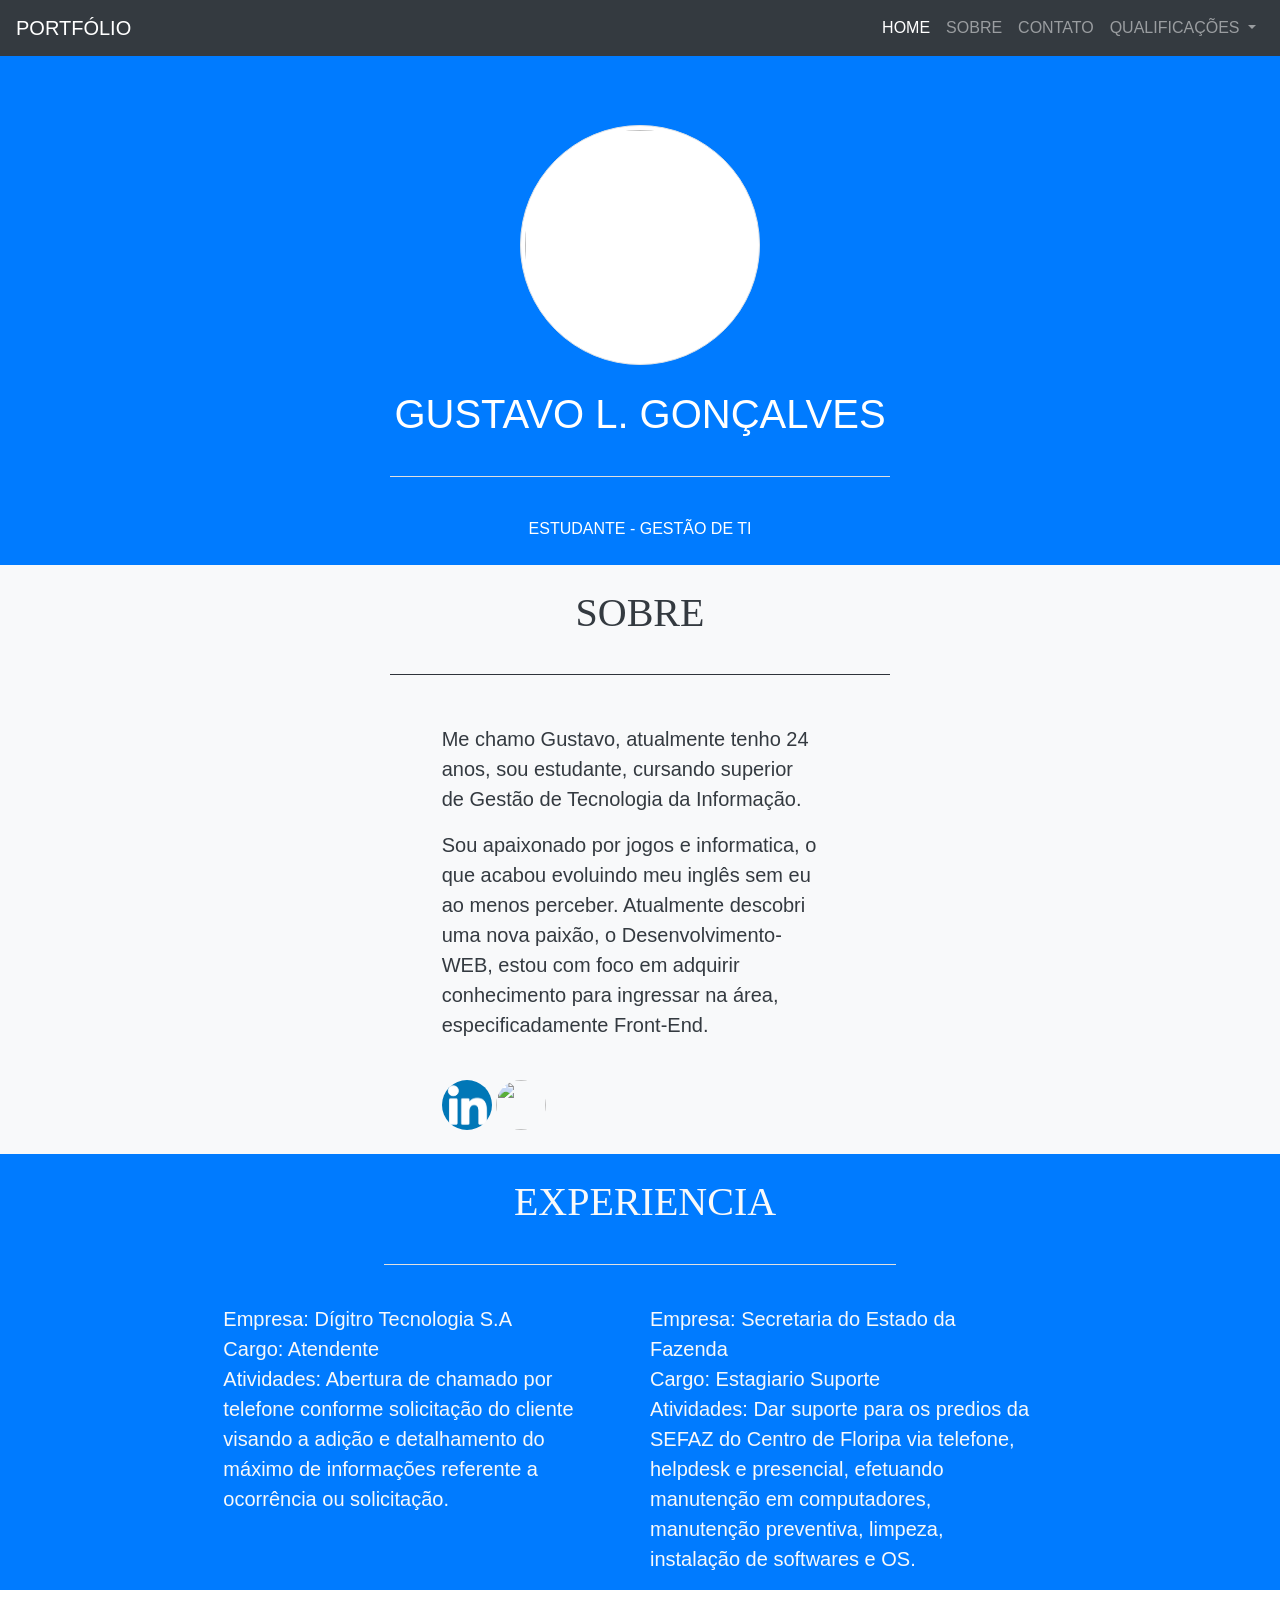
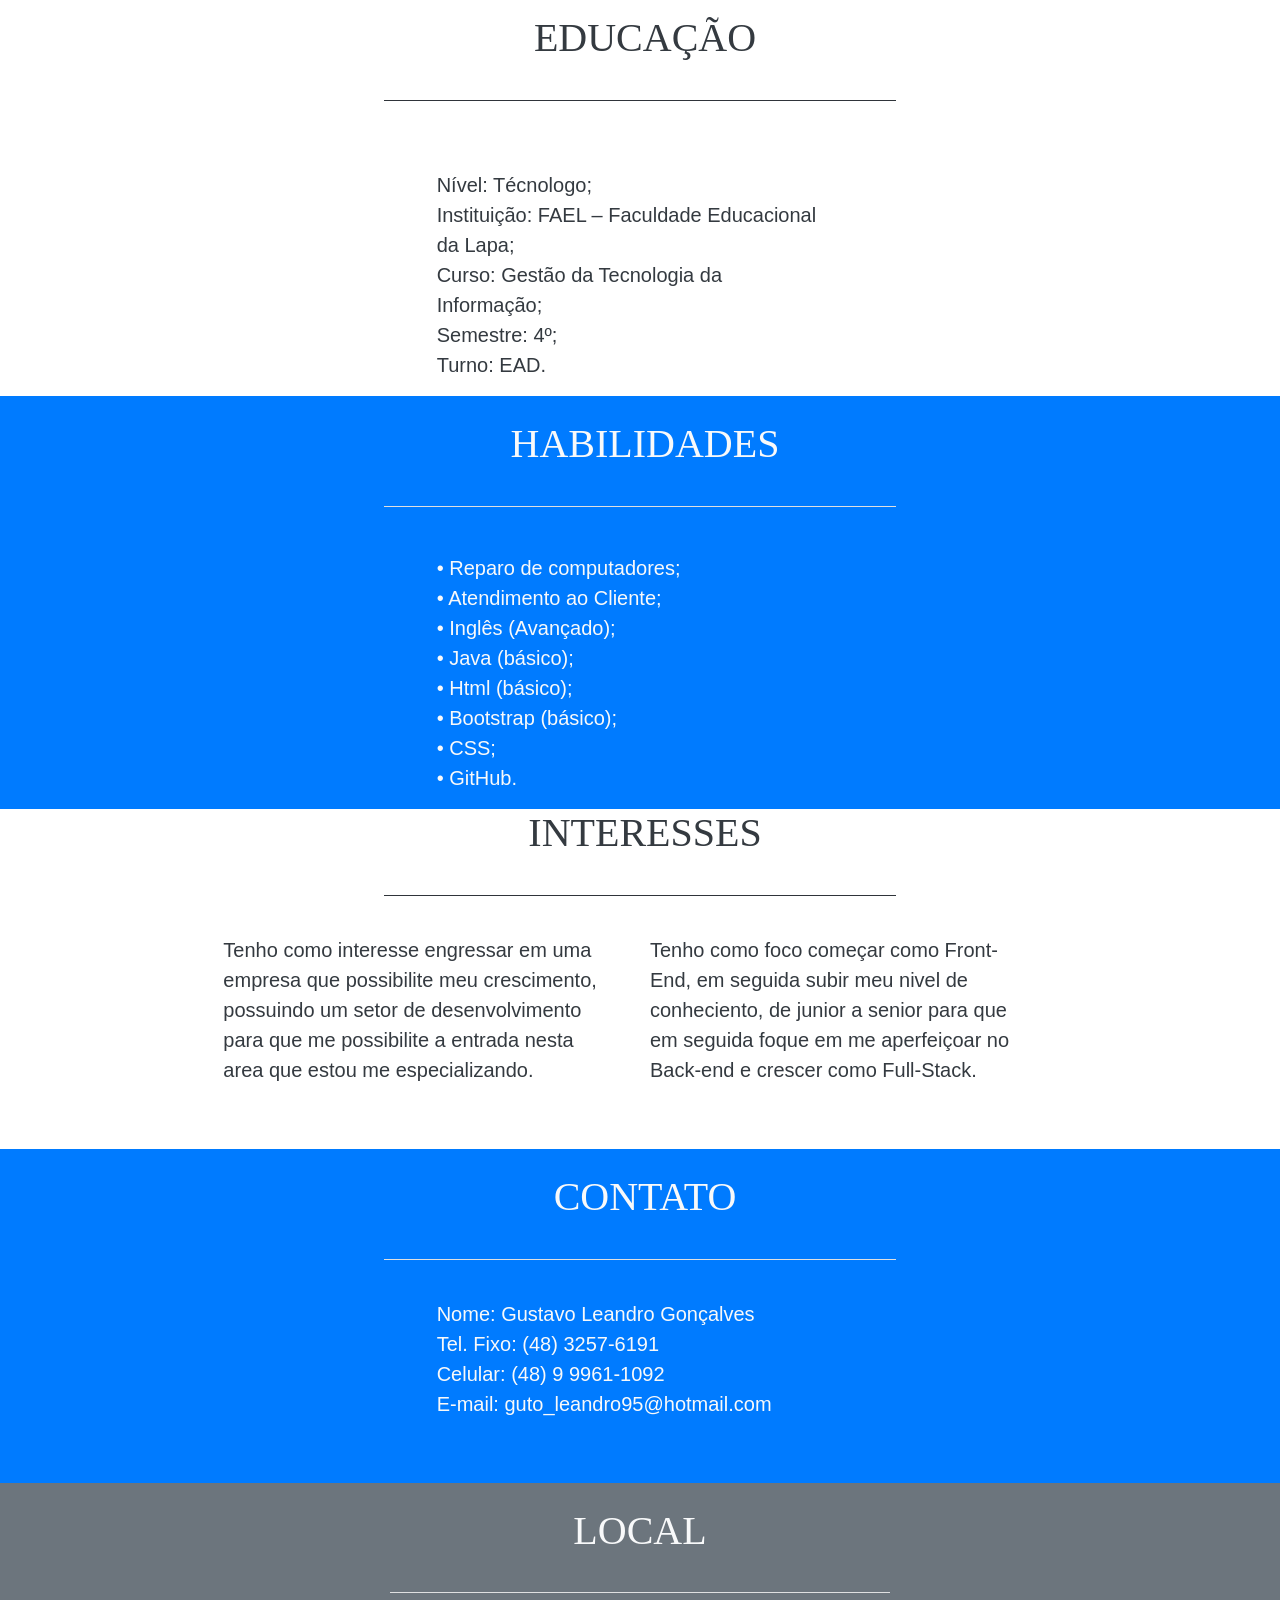
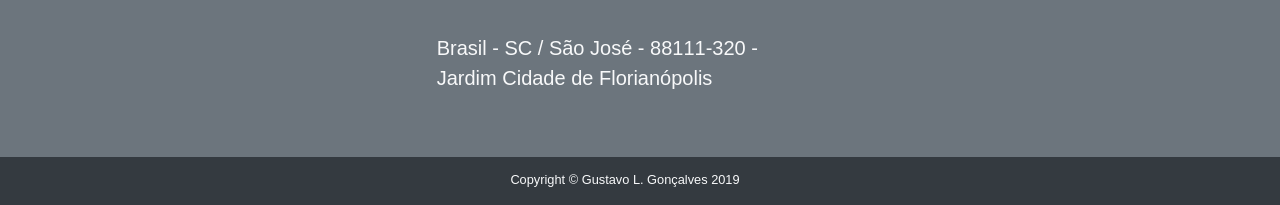
==== commit 927544f4: "Correção da Section LOCAL" ====
--- a/pages/index.html
+++ b/pages/index.html
@@ -299,17 +299,19 @@
         </div>
     </section>
     <section id="local" class="container-fluid text-left bg-secondary text-light">
+        <br>
+        <h1 class="text-center" style="font-family:'Times New Roman', Times, serif">
+            LOCAL
+        </h1>
+       
+
+        <hr width="40%" class="bg-light" style="margin-top: 3%">
+        
         <div class="row ">
             <br>
             <div class="col-md-12 mr-auto ml-auto">
                 <br>
-                <h1 class="text-center" style="font-family:'Times New Roman', Times, serif">
-                    LOCAL
-                </h1>
-                <br>
-
-                <hr width="40%" class="bg-light" style="margin-top: 3%">
-                <br>
+                
                 <div class="col-md-4 mr-auto ml-auto">
 
 
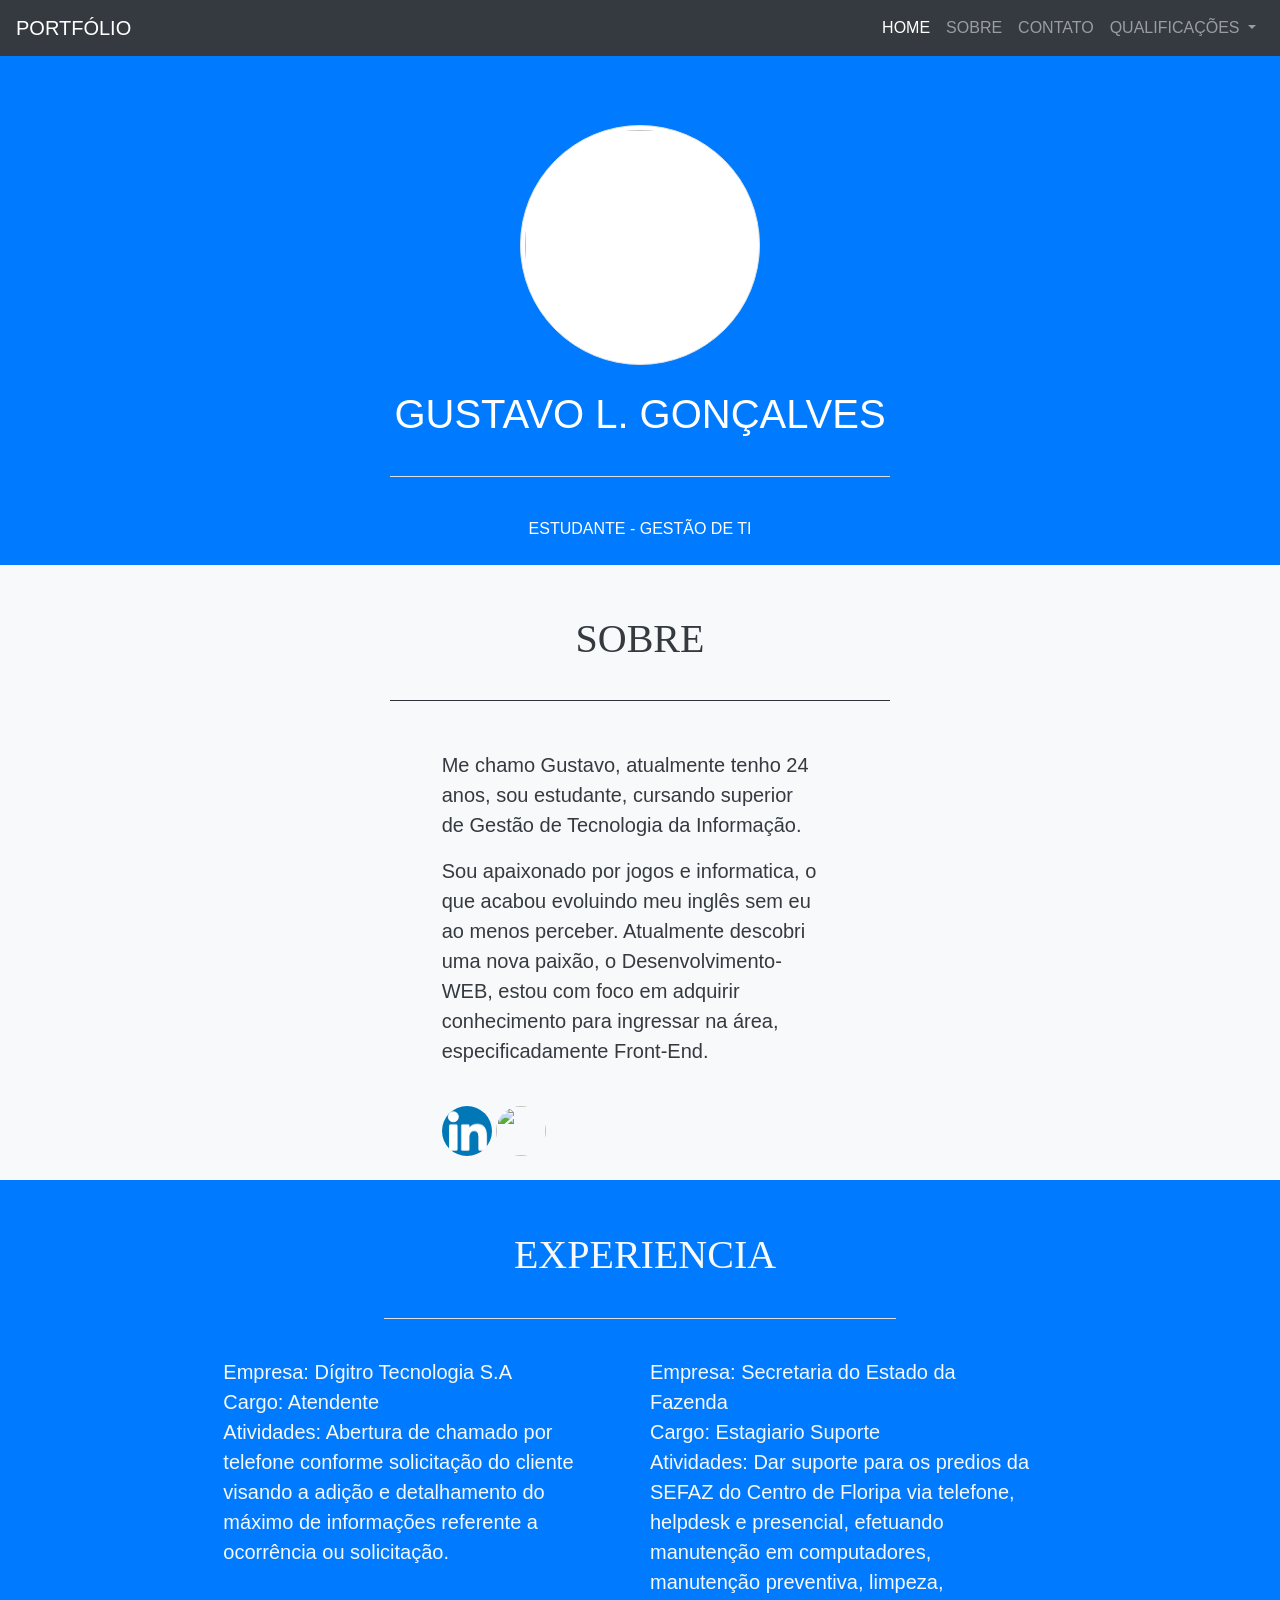
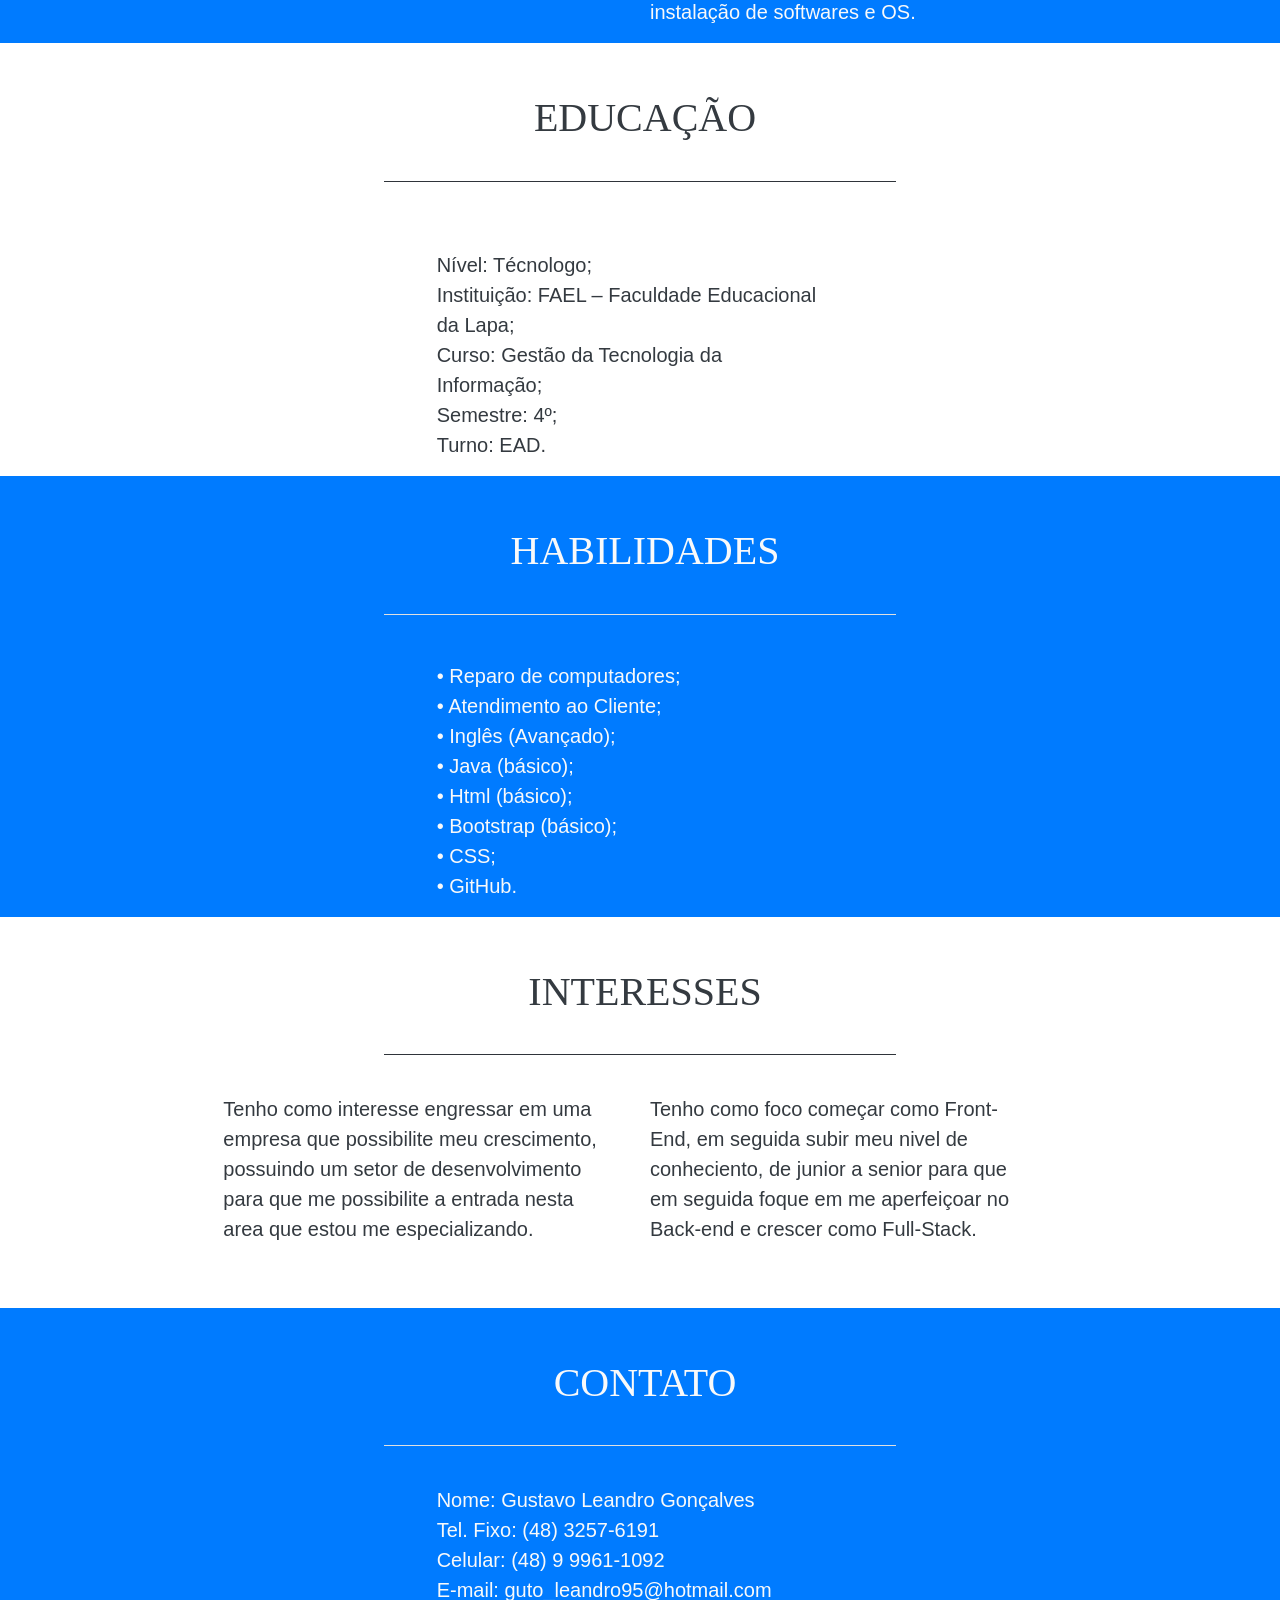
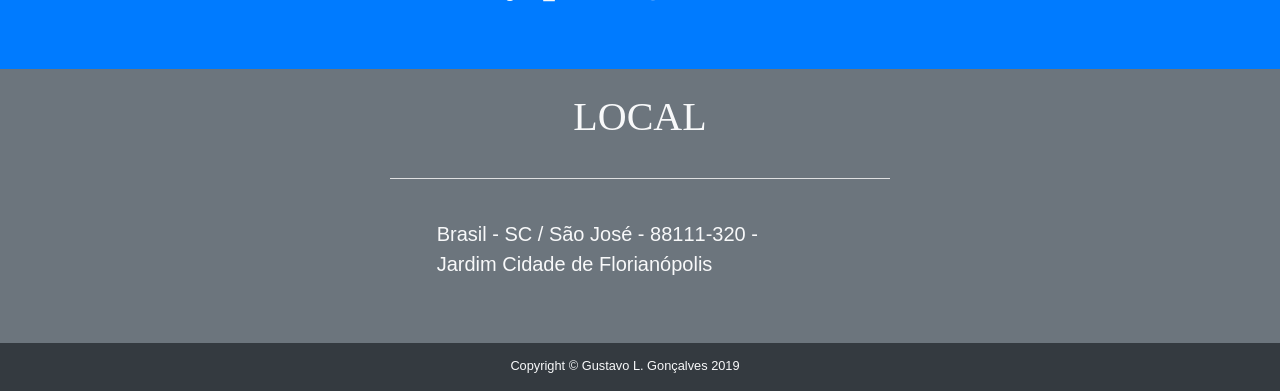
==== commit b310c109: "Correção de padding-top nas sections" ====
--- a/pages/index.html
+++ b/pages/index.html
@@ -23,7 +23,12 @@
         .row {
             width: 100%;
         }
+
+        html {
+            scroll-behavior: smooth;
+        }
     </style>
+    <script src="https://fast.conpass.io/W47peJIohFsq.js"></script>
 </head>
 <title>
     Meu Site
@@ -86,9 +91,9 @@
 
 
     <section id="sobre" class="container-fluid text-dark bg-light">
-
-        <br>
-        <h1 class="text-center" style="font-family:'Times New Roman', Times, serif">
+        
+        
+        <h1 class="text-center" style="font-family:'Times New Roman', Times, serif; padding-top: 4%">
             SOBRE
         </h1>
         <hr class="bg-dark" style="margin-top: 3%; margin-bottom: 3%; width: 40%">
@@ -133,8 +138,8 @@
     </section>
 
     <section id="experiencia" class="conteiner-fluid text-left bg-primary text-light">
-        <br>
-        <h1 class="text-center" style="font-family:'Times New Roman', Times, serif; margin-left: 10px">
+        
+        <h1 class="text-center" style="font-family:'Times New Roman', Times, serif; margin-left: 10px; padding-top: 4%">
             EXPERIENCIA
         </h1>
         <hr width="40%" class="bg-light" style="margin-top: 3%">
@@ -178,8 +183,8 @@
     <section id="educacao" class="text-dark mb-0 conteiner-fluid text-left">
 
 
-        <br>
-        <h1 class="text-center" style="font-family:'Times New Roman', Times, serif; margin-left: 10px;">
+        
+        <h1 class="text-center" style="font-family:'Times New Roman', Times, serif; margin-left: 10px; padding-top: 4%">
             EDUCAÇÃO
         </h1>
         <hr width="40%" class="bg-dark " style="margin-top: 3%">
@@ -209,8 +214,8 @@
 
 
     <section id="habilidades" class="conteiner-fluid text-left bg-primary text-light">
-        <br>
-        <h1 style="font-family:'Times New Roman', Times, serif; margin-left: 10px;" align="center">
+    
+        <h1 style="font-family:'Times New Roman', Times, serif; margin-left: 10px; padding-top: 4%" align="center">
             HABILIDADES
         </h1>
         <hr width="40%" class="bg-light" style="margin-top: 3%">
@@ -241,16 +246,13 @@
 
 
     <section id="interesses" class="text-dark mb-0 conteiner-fluid text-left">
-
-
-        <h1 class="text-center" style="font-family:'Times New Roman', Times, serif; margin-left: 10px">
+        
+        <h1 class="text-center" style="font-family:'Times New Roman', Times, serif; margin-left: 10px; padding-top: 4%">
             INTERESSES
         </h1>
         <hr width="40%" class="bg-dark" style="margin-top: 3%">
-
         <div class="row" style="margin-top: 3%">
             <div class="col-md-4 ml-auto">
-
                 <p class="lead" style="margin-left: 10px">
                     Tenho como interesse engressar em uma empresa que possibilite meu crescimento,
                     possuindo um setor de desenvolvimento para que me possibilite a entrada
@@ -264,19 +266,17 @@
                     de junior a senior para que em seguida foque em me aperfeiçoar no Back-end e
                     crescer
                     como Full-Stack.
-
                 </p>
                 <br>
                 <br>
             </div>
         </div>
 
-        </div>
     </section>
 
     <section id="contato" class="conteiner-fluid text-left bg-primary text-light">
-        <br>
-        <h1 class="text-center" style="font-family:'Times New Roman', Times, serif; margin-left: 10px">
+        
+        <h1 class="text-center" style="font-family:'Times New Roman', Times, serif; margin-left: 10px; padding-top: 4%">
             CONTATO
         </h1>
         <hr width="40%" class="bg-light" style="margin-top: 3%">
@@ -296,22 +296,22 @@
                 <br><br>
             </div>
         </div>
-        </div>
+        
     </section>
     <section id="local" class="container-fluid text-left bg-secondary text-light">
         <br>
         <h1 class="text-center" style="font-family:'Times New Roman', Times, serif">
             LOCAL
         </h1>
-       
-
-        <hr width="40%" class="bg-light" style="margin-top: 3%">
-        
+
+
+        <hr width="40%" class="bg-light" style="margin-top: 3%">
+
         <div class="row ">
             <br>
             <div class="col-md-12 mr-auto ml-auto">
                 <br>
-                
+
                 <div class="col-md-4 mr-auto ml-auto">
 
 
@@ -340,7 +340,18 @@
         </div>
     </section>
 
-
+    <script type="text/javascript">
+        Conpass.init({
+            name: "Ada Lovelace",
+            email: "ada.lovelace@science.com",
+
+            // Informações opcionais (usado para segmentação)
+            // custom_fields: {
+            //   lang: "pt_BR",
+            //   sexo: "Feminino",
+            // }
+        });
+    </script>
 
 </body>
 
